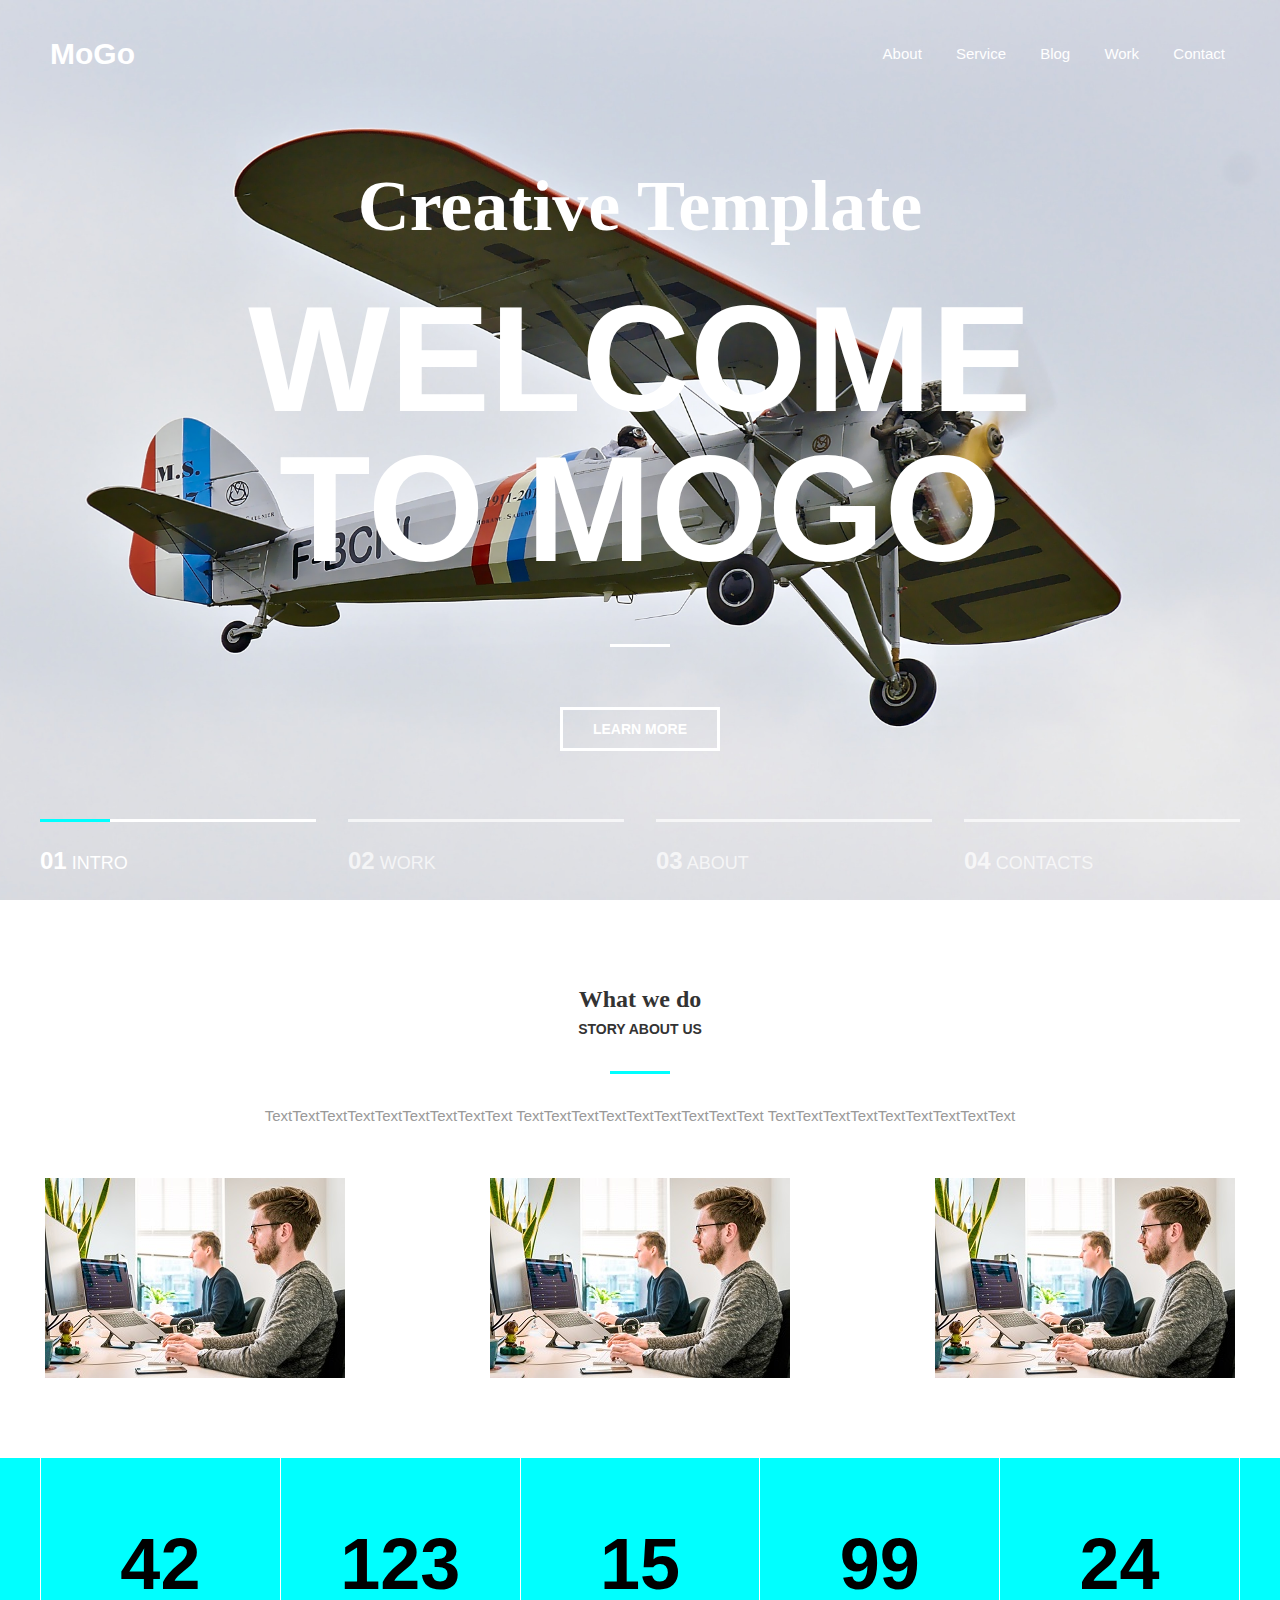
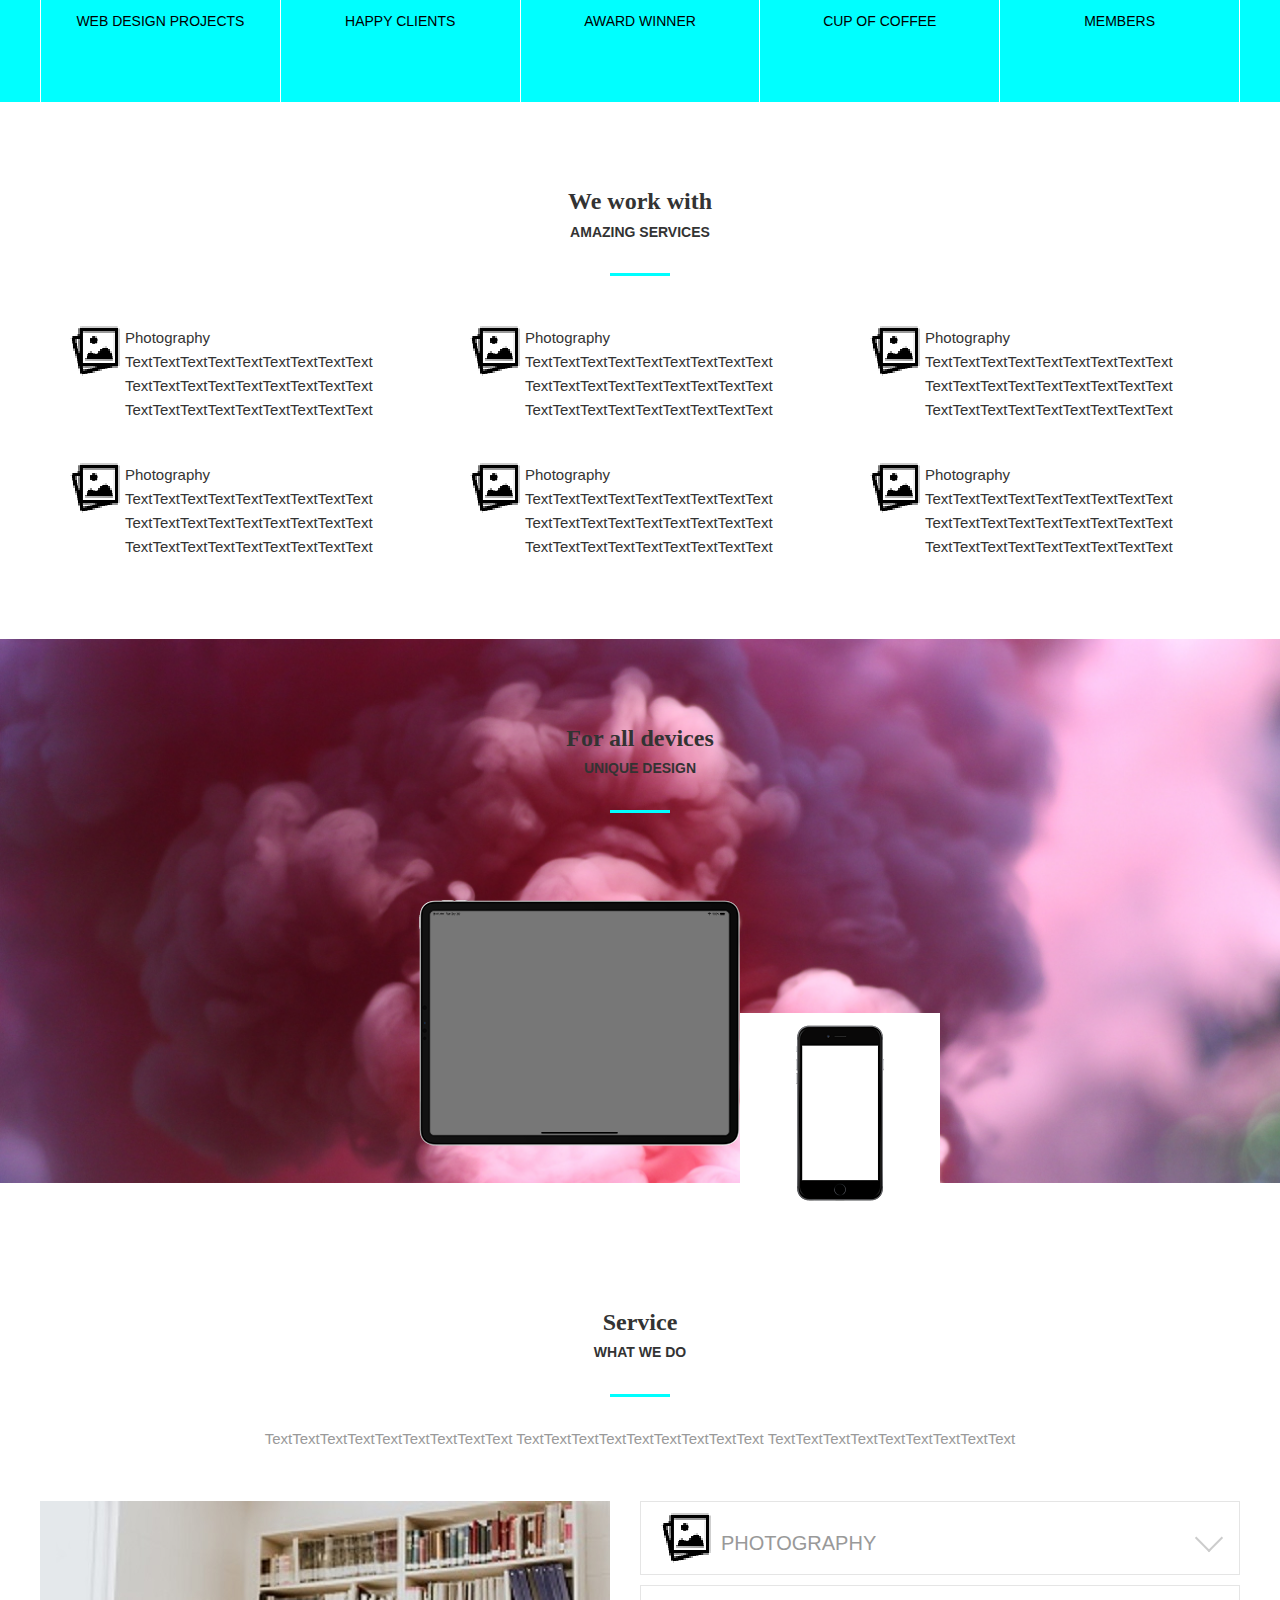
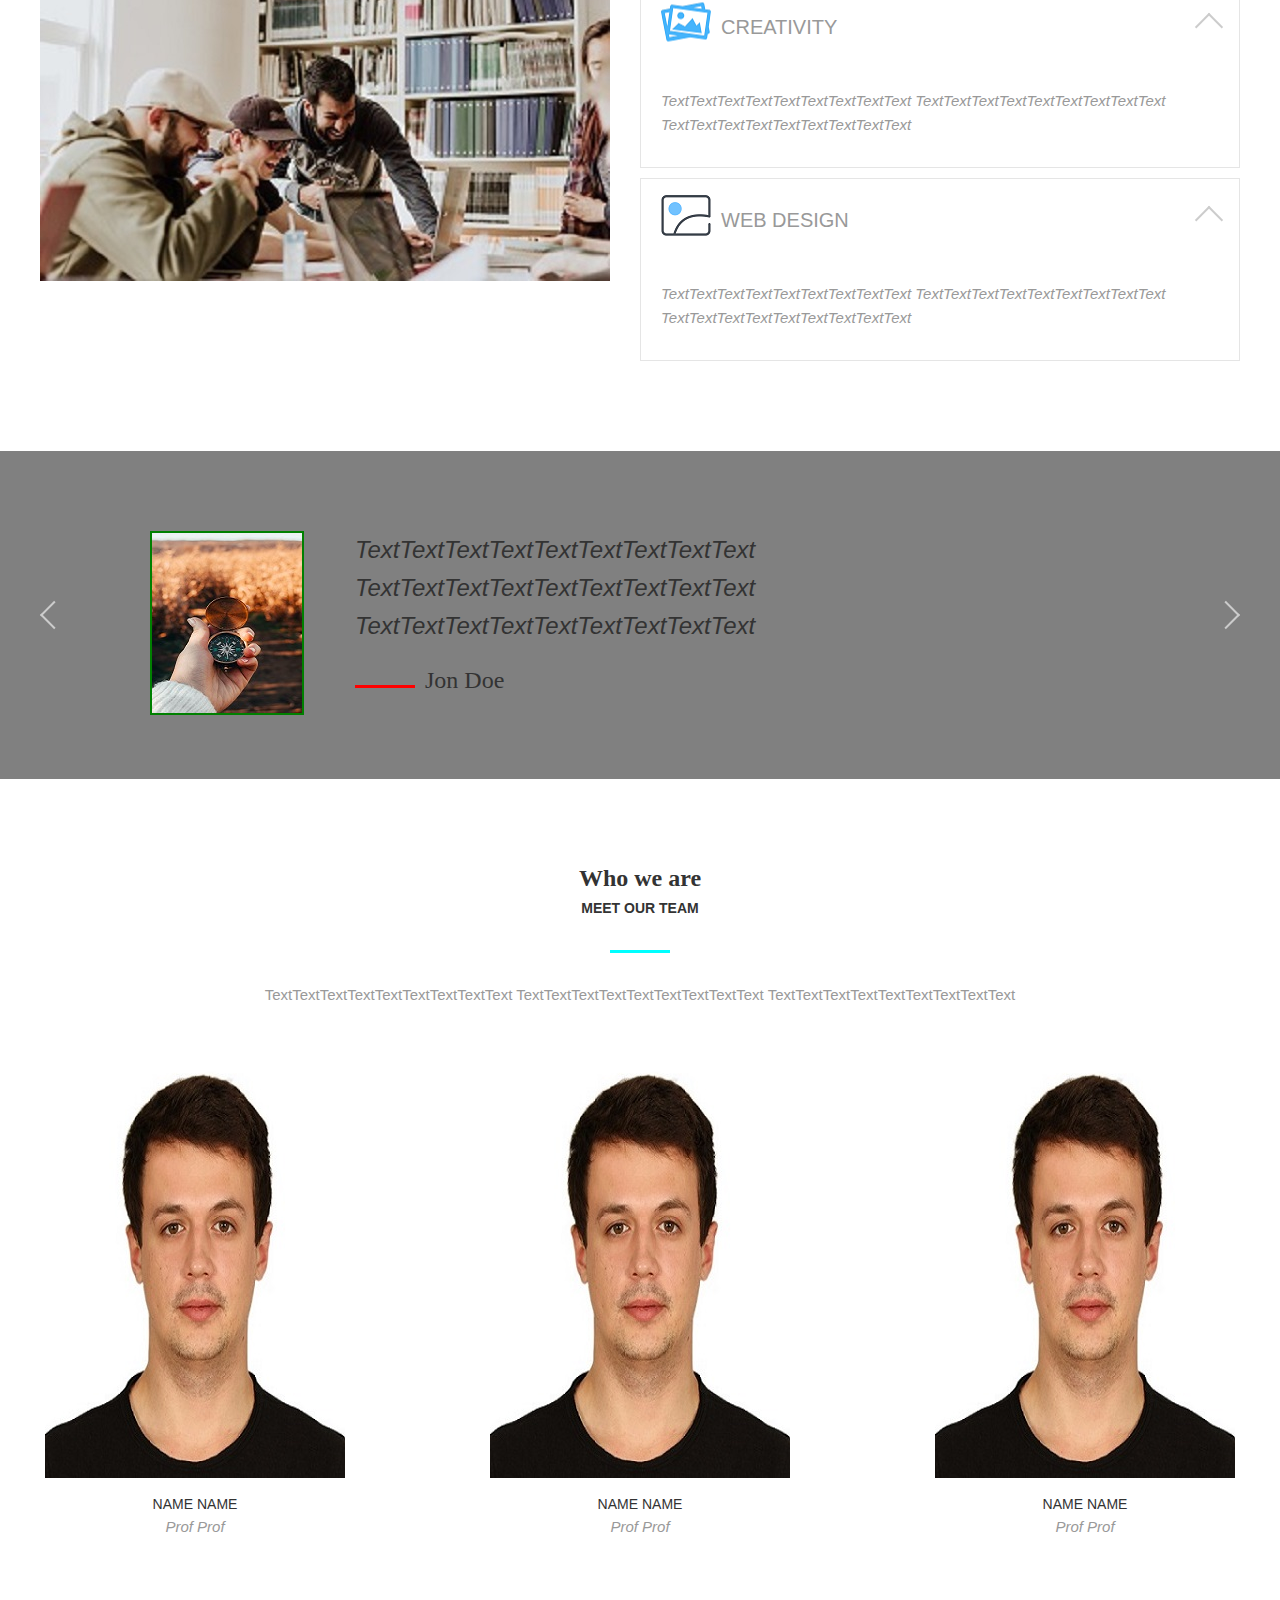
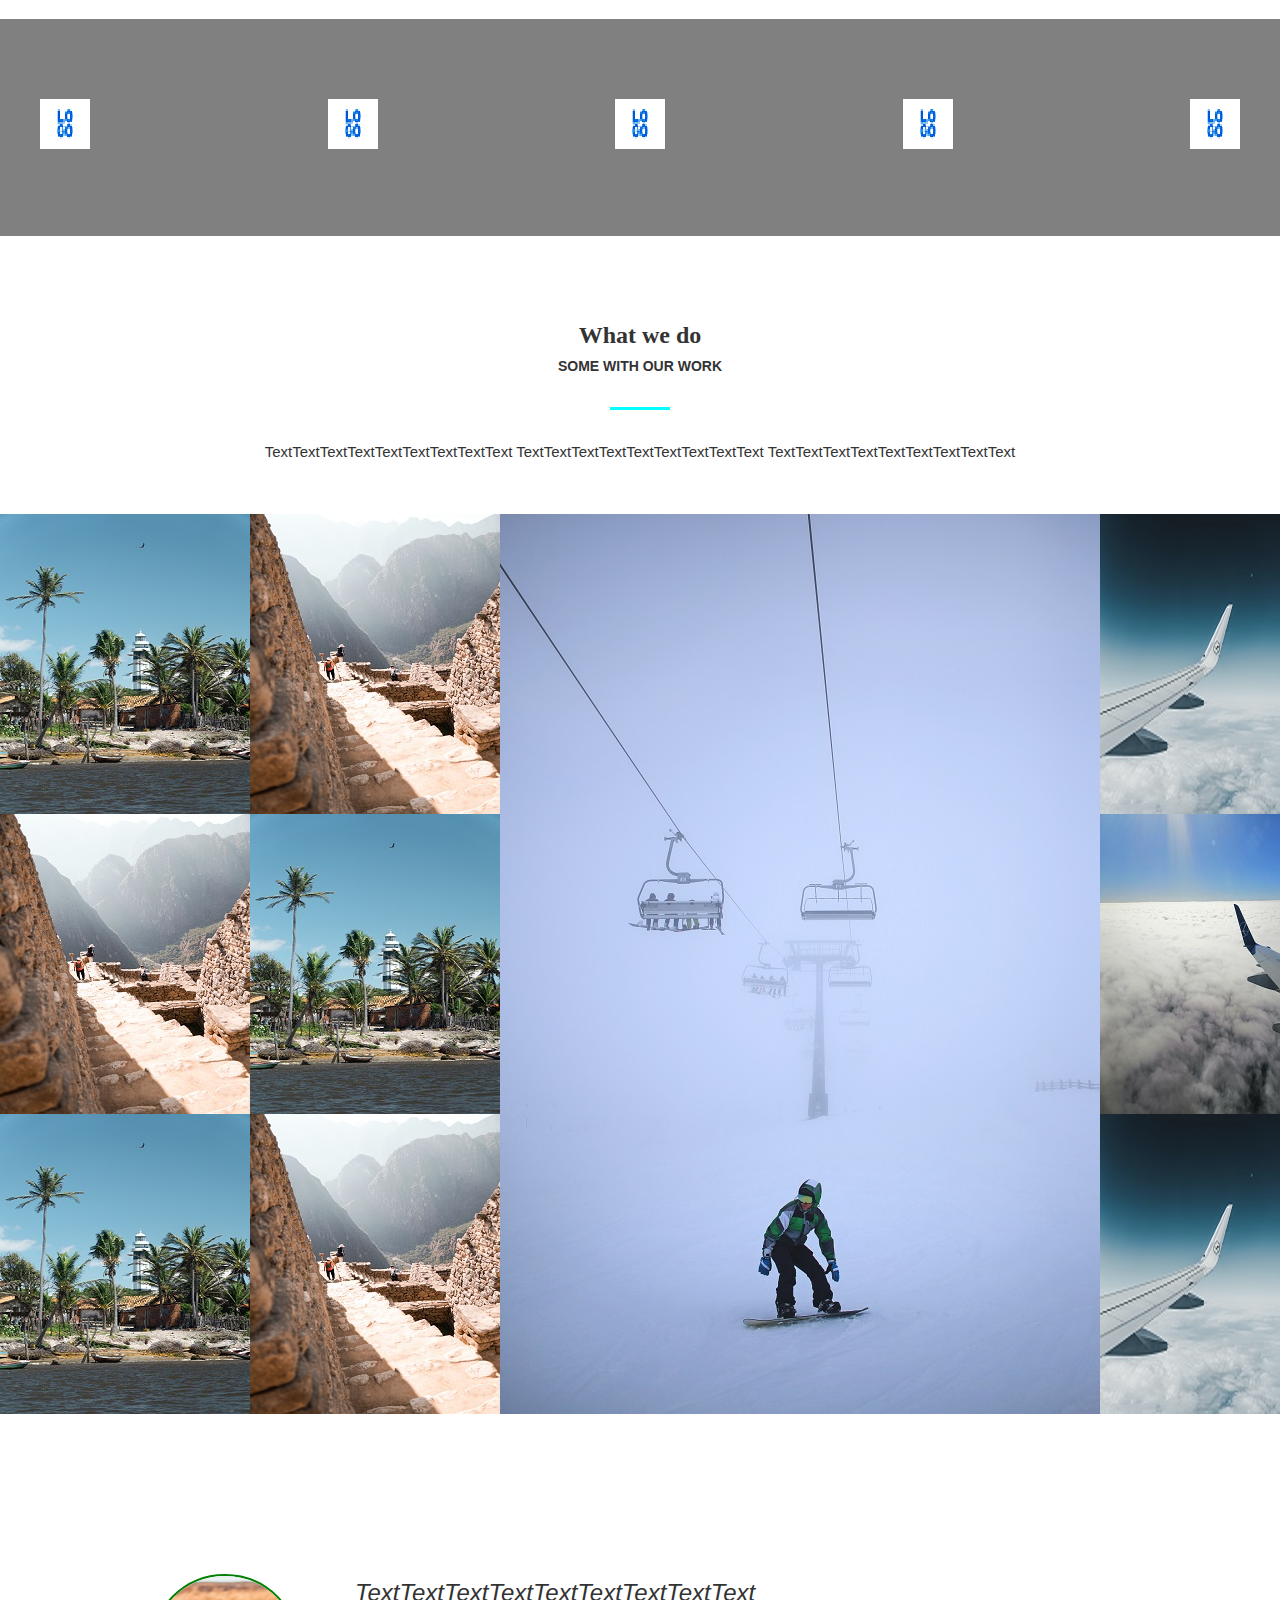
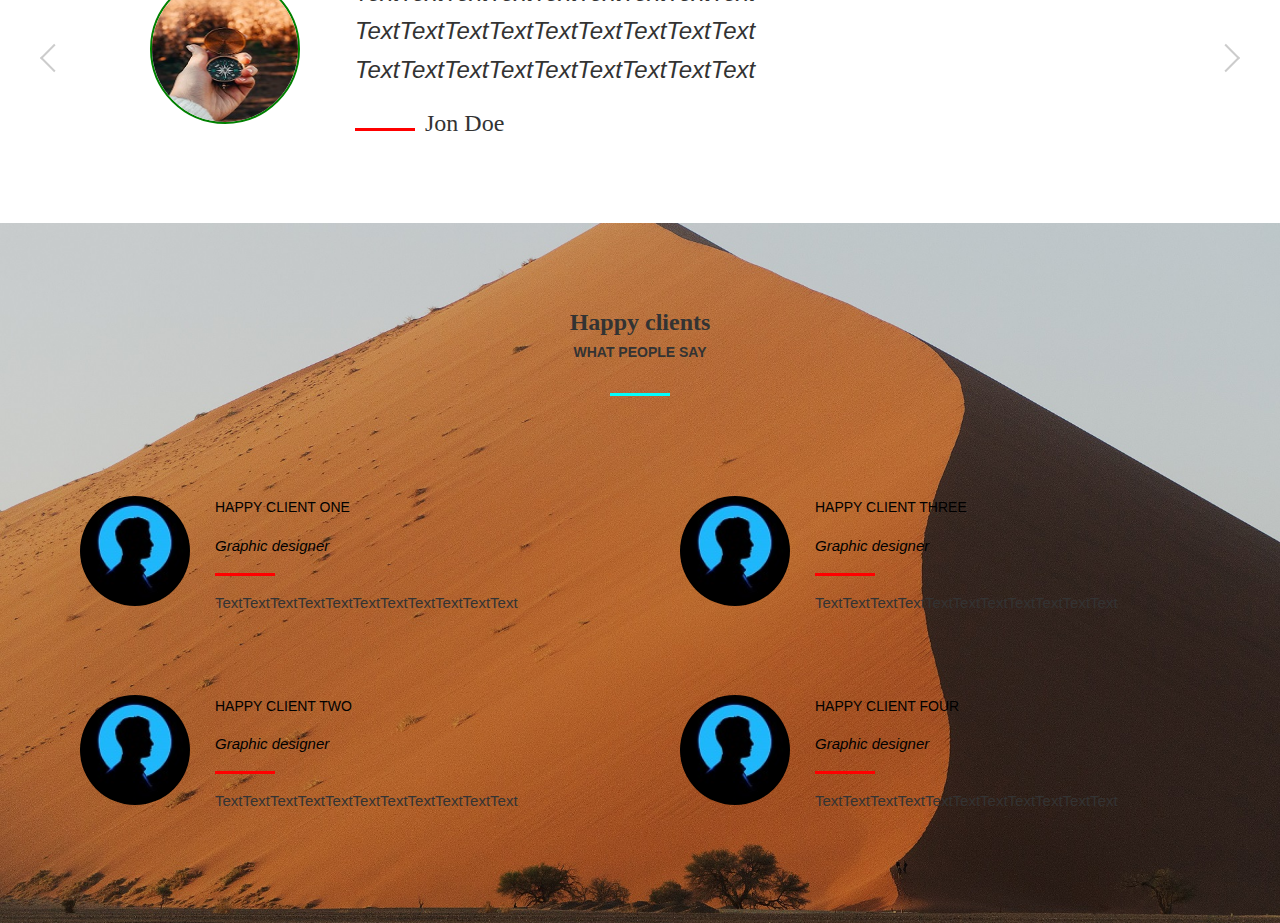
==== MoGo/Index.html @ e1e94a91 "HTML/CSS/JS" ====
<!DOCTYPE html>
<html lang="en">
<head>
    <meta charset="UTF-8">
    <link rel ="stylesheet" href="assets/css/style.css">
    <title>Mogo</title>
</head>
<body>

<header class="header">
    <div class="container">
        <div class="header_inner">
            <div class="header_logo">MoGo</div>
            <nav>
                <a class="nav_link" href="#">About</a>
                <a class="nav_link" href="#">Service</a>
                <a class="nav_link" href="#">Blog</a>
                <a class="nav_link" href="#">Work</a>
                <a class="nav_link" href="#">Contact</a>
            </nav>
        </div>
    </div>

</header>

<div class="intro">
<div class="container">
    <div class="intro_inner">
        <h2 class="intro_suptitle"> Creative Template </h2>
        <h1 class="intro_title"> Welcome to MoGo </h1>
        <a class="btn" href="#"> Learn More </a>
    </div>
</div>

    <div class="slider">
        <div class="container">
            <div class="slider_inner">
        <div class="slider_item active">
            <span class="slider_num"> 01</span>
            Intro
        </div>
        <div class="slider_item">
            <span class="slider_num"> 02</span>
            Work
        </div>
        <div class="slider_item">
            <span class="slider_num"> 03</span>
            About
        </div>
        <div class="slider_item">
            <span class="slider_num"> 04</span>
            Contacts
        </div>
            </div>
        </div>
    </div>
</div>

<section class="section">
    <div class="container">
        <div class="section_header">
            <h3 class="section_suptitle"> What we do</h3>
            <h2 class="section_title">Story about us</h2>
            <div class="section_text">
                <p>
                    TextTextTextTextTextTextTextTextText
                    TextTextTextTextTextTextTextTextText
                    TextTextTextTextTextTextTextTextText
                </p>
            </div>
        </div>

        <div class="about">
            <div class="about_item">
                <div class="about_img">
                    <img src="assets/images/section.jpg" alt="">
                </div>
                <div class="about_text"> super team</div>
            </div>
            <div class="about_item">
                <div class="about_img">
                <img src="assets/images/section.jpg" alt="">
            </div>
                <div class="about_text"> super team</div>
            </div>
            <div class="about_item">
                <div class="about_img">
                    <img src="assets/images/section.jpg" alt="">
                </div>
                <div class="about_text"> super team</div>
            </div>
        </div>

    </div>
</section>

<div class="statistics">
    <div class="container">

    <div class="stat">
        <div class="stat_item">
        <div class="stat_count">42</div>
        <div class="stat_text">Web design projects</div>
        </div>
        <div class="stat_item">
            <div class="stat_count">123</div>
            <div class="stat_text">Happy clients</div>
        </div>
        <div class="stat_item">
            <div class="stat_count">15</div>
            <div class="stat_text">Award winner</div>
        </div>
        <div class="stat_item">
            <div class="stat_count">99</div>
            <div class="stat_text">Cup of coffee</div></div>
        <div class="stat_item">
            <div class="stat_count">24</div>
            <div class="stat_text">Members</div>
        </div>
    </div>
    </div>
</div>

<section class="section">
    <div class="container">

        <div class="section_header">
            <h3 class="section_suptitle"> We work with</h3>
            <h2 class="section_title"> Amazing Services</h2>
            </div>
        <div class="services">
            <div class="services_item">
                <img class="services_icon"
                     src="assets/images/icon.png" alt="">
            <div class="services_title">Photography</div>
            <div class="services_text">TextTextTextTextTextTextTextTextText
                TextTextTextTextTextTextTextTextText
                TextTextTextTextTextTextTextTextText</div>
            </div>
            <div class="services_item">
                <img class="services_icon"
                     src="assets/images/icon.png" alt="">
                <div class="services_title">Photography</div>
                <div class="services_text">TextTextTextTextTextTextTextTextText
                    TextTextTextTextTextTextTextTextText
                    TextTextTextTextTextTextTextTextText</div>
            </div>
            <div class="services_item">
                <img class="services_icon"
                     src="assets/images/icon.png" alt="">
                <div class="services_title">Photography</div>
                <div class="services_text">TextTextTextTextTextTextTextTextText
                    TextTextTextTextTextTextTextTextText
                    TextTextTextTextTextTextTextTextText</div>
            </div>
        </div>
        <hr>
        <div class="services">
            <div class="services_item">
                <img class="services_icon"
                     src="assets/images/icon.png" alt="">
                <div class="services_title">Photography</div>
                <div class="services_text">TextTextTextTextTextTextTextTextText
                    TextTextTextTextTextTextTextTextText
                    TextTextTextTextTextTextTextTextText</div>
            </div>
            <div class="services_item">
                <img class="services_icon"
                     src="assets/images/icon.png" alt="">
                <div class="services_title">Photography</div>
                <div class="services_text">TextTextTextTextTextTextTextTextText
                    TextTextTextTextTextTextTextTextText
                    TextTextTextTextTextTextTextTextText</div>
            </div>
            <div class="services_item">
                <img class="services_icon"
                     src="assets/images/icon.png" alt="">
                <div class="services_title">Photography</div>
                <div class="services_text">TextTextTextTextTextTextTextTextText
                    TextTextTextTextTextTextTextTextText
                    TextTextTextTextTextTextTextTextText</div>
            </div>
        </div>
    </div>
</section>

<section class="section section--devices">
    <div class="container">
        <div class="section_header">
            <h3 class="section_suptitle"> For all devices</h3>
            <h2 class="section_title"> Unique design</h2>
        </div>
        <div class="devices">
        <img class="devices_item" src="assets/images/pad.png" alt="">
            <img class="devices_item devices_item--iphone"
                 src="assets/images/phone.png" alt="">
         </div>
    </div>
</section>

<section class="section">
    <div class="container">

        <div class="section_header">
            <h3 class="section_suptitle"> Service</h3>
            <h2 class="section_title">What we do</h2>
            <div class="section_text">
                <p>
                    TextTextTextTextTextTextTextTextText
                    TextTextTextTextTextTextTextTextText
                    TextTextTextTextTextTextTextTextText</p>
            </div>
        </div>

        <div class="wedo">
            <div class="wedo_item">
            <img src="assets/images/wedo.jpg" alt="">
        </div>
            <div class="wedo_item">
               <div class="accordion">
                <div class="accordion_item">
                <div class="accordion_header">
                    <img class="accordion_icon"
                         src="assets/images/icon.png" alt="">
                <div class="accordion_title">Photography</div>
                </div>
                <div class="accordion_content"><p>
                    TextTextTextTextTextTextTextTextText
                    TextTextTextTextTextTextTextTextText
                    TextTextTextTextTextTextTextTextText</p>
                </div>
                </div>
                   <div class="accordion_item active">
                       <div class="accordion_header">
                           <img class="accordion_icon"
                                src="assets/images/icon1.png" alt="">
                           <div class="accordion_title">Creativity</div>
                       </div>
                       <div class="accordion_content"><p>
                           TextTextTextTextTextTextTextTextText
                           TextTextTextTextTextTextTextTextText
                           TextTextTextTextTextTextTextTextText</p>
                       </div>
                   </div>

                   <div class="accordion_item active">
                       <div class="accordion_header">
                           <img class="accordion_icon"
                                src="assets/images/icon2.png" alt="">
                           <div class="accordion_title">Web Design</div>
                       </div>
                       <div class="accordion_content"><p>
                           TextTextTextTextTextTextTextTextText
                           TextTextTextTextTextTextTextTextText
                           TextTextTextTextTextTextTextTextText</p>
                       </div>
                   </div>

            </div>
        </div>
            </div>
    </div>
    </section>

<div class="section section--gray">
    <div class="container">

    <div class="reviews">
        <a class="reviews_btn reviews_btn--prev" href="#">Prev</a>
        <a class="reviews_btn reviews_btn--next" href="#">Next</a>

        <div class="reviews_item">
            <img class="reviews_photo" src="assets/images/photo.jpg" alt="">
            <div class="reviews_text">
                TextTextTextTextTextTextTextTextText
                TextTextTextTextTextTextTextTextText
                TextTextTextTextTextTextTextTextText
            </div>
            <div class="reviews_author">Jon Doe</div>
        </div>
    </div>
    </div>
</div>

<section class="section">
    <div class="container">
        <div class="section_header">
            <h3 class="section_suptitle"> Who we are</h3>
            <h2 class="section_title">Meet our team</h2>
            <div class="section_text">
                <p>
                    TextTextTextTextTextTextTextTextText
                    TextTextTextTextTextTextTextTextText
                    TextTextTextTextTextTextTextTextText
                </p>
            </div>
        </div>

        <div class="card">
            <div class="card_item">
                <div class="card_inner">
                <div class="card_img">
                    <img src="assets/images/team.jpg" alt="">
                </div>
                <div class="card_text">
                    <div class="social">
                    <a class="social_item" href="#" target="_blank">
                    <img src="assets/images/logo.png" alt="">
                    </a>
                        <a class="social_item" href="#" target="_blank">
                    <img src="assets/images/logo.png" alt="">
                        </a>
                            <a class="social_item" href="#" target="_blank">
                    <img src="assets/images/logo.png" alt="">
                            </a>
                                <a class="social_item" href="#" target="_blank">
                    <img src="assets/images/logo.png" alt="">
                    </a>
                </div>
                </div>
                </div>
                <div class="name_team">
                    <div class="name">Name Name</div>
                    <div class="prof">Prof Prof</div>
                </div>
            </div>
            <div class="card_item">
                <div class="card_inner">
                <div class="card_img">
                    <img src="assets/images/team.jpg" alt="">
                </div>
                <div class="card_text">
                    <div class="social">
                        <a class="social_item" href="#" target="_blank">
                            <img src="assets/images/logo.png" alt="">
                        </a>
                        <a class="social_item" href="#" target="_blank">
                            <img src="assets/images/logo.png" alt="">
                        </a>
                        <a class="social_item" href="#" target="_blank">
                            <img src="assets/images/logo.png" alt="">
                        </a>
                        <a class="social_item" href="#" target="_blank">
                            <img src="assets/images/logo.png" alt="">
                        </a>
                    </div>
                </div>
            </div>
                <div class="name_team">
                    <div class="name">Name Name</div>
                    <div class="prof">Prof Prof</div>
                </div>
            </div>
            <div class="card_item">
                <div class="card_inner">
                <div class="card_img">
                    <img src="assets/images/team.jpg" alt="">
                </div>
                <div class="card_text">
                    <div class="social">
                        <a class="social_item" href="#" target="_blank">
                            <img src="assets/images/logo.png" alt="">
                        </a>
                        <a class="social_item" href="#" target="_blank">
                            <img src="assets/images/logo.png" alt="">
                        </a>
                        <a class="social_item" href="#" target="_blank">
                            <img src="assets/images/logo.png" alt="">
                        </a>
                        <a class="social_item" href="#" target="_blank">
                            <img src="assets/images/logo.png" alt="">
                        </a>
                    </div>
                </div>
                </div>
                <div class="name_team">
                    <div class="name">Name Name</div>
                    <div class="prof">Prof Prof</div>
                </div>
            </div>
        </div>
    </div>
</section>

<div class="section section--gray">
    <div class="container">
        <div class="logos">
            <div class="logos_item">
            <img src="assets/images/logotype.png" alt="">
        </div>
            <div class="logos_item">
                <img src="assets/images/logotype.png" alt="">
            </div>
            <div class="logos_item">
                <img src="assets/images/logotype.png" alt="">
            </div>
            <div class="logos_item">
                <img src="assets/images/logotype.png" alt="">
            </div>
            <div class="logos_item">
                <img src="assets/images/logotype.png" alt="">
            </div>

        </div>
    </div>
</div>

<section class="section">
    <div class="container">

<div class="section_header">
    <h3 class="section_suptitle"> What we do</h3>
    <h2 class="section_title"> Some with our work</h2>

        <div class="services_text">
            <p>TextTextTextTextTextTextTextTextText
            TextTextTextTextTextTextTextTextText
                TextTextTextTextTextTextTextTextText</p>
        </div>
</div>
    </div>

    <div class="works">
        <div class="works_col">
        <div class="works_item">
            <img class="works_image" src="assets/images/works/1.jpg" alt="">
            <div class="works_info">
                <div class="works_title">Creatively design</div>
                <div class="works_text">TextTextText</div>
            </div>
        </div>
            <div class="works_item">
                <img class="works_image" src="assets/images/works/2.jpg" alt="">
                <div class="works_info">
                    <div class="works_title">Creatively design</div>
                    <div class="works_text">TextTextText</div>
                </div>
            </div>
            <div class="works_item">
                <img class="works_image" src="assets/images/works/1.jpg" alt="">
                <div class="works_info">
                    <div class="works_title">Creatively design</div>
                    <div class="works_text">TextTextText</div>
                </div>
            </div>
        </div>
        <div class="works_col">
            <div class="works_item">
                <img class="works_image" src="assets/images/works/2.jpg" alt="">
                <div class="works_info">
                    <div class="works_title">Creatively design</div>
                    <div class="works_text">TextTextText</div>
                </div>
            </div>
            <div class="works_item">
                <img class="works_image" src="assets/images/works/1.jpg" alt="">
                <div class="works_info">
                    <div class="works_title">Creatively design</div>
                    <div class="works_text">TextTextText</div>
                </div>
            </div>
            <div class="works_item">
                <img class="works_image" src="assets/images/works/2.jpg" alt="">
                <div class="works_info">
                    <div class="works_title">Creatively design</div>
                    <div class="works_text">TextTextText</div>
                </div>
            </div>
        </div>
        <div class="works_col">
            <div class="works_item">
                <img class="works_image" src="assets/images/works/m.jpg" alt="">
                <div class="works_info">
                    <div class="works_title">Creatively design</div>
                    <div class="works_text">TextTextText</div>
                </div>
            </div>
        </div>
        <div class="works_col">
            <div class="works_item">
                <img class="works_image" src="assets/images/works/3.jpg" alt="">
                <div class="works_info">
                    <div class="works_title">Creatively design</div>
                    <div class="works_text">TextTextText</div>
                </div>
            </div>
            <div class="works_item">
                <img class="works_image" src="assets/images/works/4.jpg" alt="">
                <div class="works_info">
                    <div class="works_title">Creatively design</div>
                    <div class="works_text">TextTextText</div>
                </div>
            </div>
            <div class="works_item">
                <img class="works_image" src="assets/images/works/3.jpg" alt="">
                <div class="works_info">
                    <div class="works_title">Creatively design</div>
                    <div class="works_text">TextTextText</div>
                </div>
            </div>
        </div>
        <div class="works_col">
            <div class="works_item">
                <img class="works_image" src="assets/images/works/4.jpg" alt="">
                <div class="works_info">
                    <div class="works_title">Creatively design</div>
                    <div class="works_text">TextTextText</div>
                </div>
            </div>
            <div class="works_item">
                <img class="works_image" src="assets/images/works/3.jpg" alt="">
                <div class="works_info">
                    <div class="works_title">Creatively design</div>
                    <div class="works_text">TextTextText</div>
                </div>
            </div>
            <div class="works_item">
                <img class="works_image" src="assets/images/works/4.jpg" alt="">
                <div class="works_info">
                    <div class="works_title">Creatively design</div>
                    <div class="works_text">TextTextText</div>
                </div>
            </div>
        </div>
    </div>
</section>

<div class="section">
    <div class="container">

        <div class="reviews1">
            <a class="reviews_btn reviews_btn--prev" href="#">Prev</a>
            <a class="reviews_btn reviews_btn--next" href="#">Next</a>

            <div class="reviews1_item">
                <img class="reviews1_photo" src="assets/images/photo1.jpg" alt="">
                <div class="reviews1_text">
                    TextTextTextTextTextTextTextTextText
                    TextTextTextTextTextTextTextTextText
                    TextTextTextTextTextTextTextTextText
                </div>
                <div class="reviews1_author">Jon Doe</div>
            </div>
        </div>
    </div>
</div>

<section class="section section--clients">
    <div class="container">

        <div class="section_header">
            <h3 class="section_suptitle"> Happy clients </h3>
            <h2 class="section_title"> What people say </h2>
        </div>

        <div class="clients">
            <div class="clients_item">
            <img class="clients_photo" src="assets/images/pf.jpg" alt="">
            <div class="clients_content">
            <div class="clients_name"> Happy client one</div>
            <div class="clients_prof"> Graphic designer</div>
            <div class="clients_text"> TextTextTextTextTextTextTextTextTextTextText</div>
            </div>
            </div>
            <div class="clients_item">
                <img class="clients_photo" src="assets/images/pf.jpg" alt="">
                <div class="clients_content">
                    <div class="clients_name"> Happy client three</div>
                    <div class="clients_prof"> Graphic designer</div>
                    <div class="clients_text"> TextTextTextTextTextTextTextTextTextTextText</div>
                </div>
            </div>
            <div class="clients_item">
                <img class="clients_photo" src="assets/images/pf.jpg" alt="">
                <div class="clients_content">
                    <div class="clients_name"> Happy client two</div>
                    <div class="clients_prof"> Graphic designer</div>
                    <div class="clients_text"> TextTextTextTextTextTextTextTextTextTextText</div>
                </div>
            </div>
            <div class="clients_item">
                <img class="clients_photo" src="assets/images/pf.jpg" alt="">
                <div class="clients_content">
                    <div class="clients_name"> Happy client four</div>
                    <div class="clients_prof"> Graphic designer</div>
                    <div class="clients_text"> TextTextTextTextTextTextTextTextTextTextText</div>
                </div>
            </div>
        </div>
    </div>
</section>
</body>
</html>
---- MoGo/assets/css/style.css ----
body {
    margin: 0;
    font-family: 'Montserrat', sans-serif;

    font-size: 15px;
    line-height:1.6;
    color: #333;
}

*,
*:before,
*:after{
    -webkit-box-sizing: border-box;
}

h1,h2,h3,h4,h5,h6{
    margin: 0;
}

hr{
    display: block;
    width: 100%;
    height: 1px;
    border: 0;
    background-color: #ffffff;
    margin: 20px 0;
}

.intro{
    display: flex;
    flex-direction: column;
    justify-content: center;
    width: 100%;
    height: 100vh;
    background: url("../images/intro.jpg") center no-repeat;
    -webkit-background-size: cover;
    background-size: cover;
}

.intro_inner{
    width: 100%;
    max-width: 880px;
    margin: 0 auto;
    color: white;
    text-align: center;
}

.intro_suptitle{

    margin-bottom: 20px;
    font-size: 72px;
    color: #fff;
    font-family: 'Kaushan';

}

.intro_title{
    font-size: 150px;
    font-weight: 700;
    text-transform: uppercase;
    line-height: 1;
}

.intro_title:after{

    content: "";
    display: block;
    width: 60px;
    height: 3px;
    background-color: #fff;
    margin: 60px auto;
}

.header_inner{
    display: flex;
    justify-content: space-between;
    align-items: center;
}

.header_logo{
    padding-left: 10px;
    font-size: 30px;
    font-weight: 700;
    color: #fff;

}

.header {
    padding-top: 30px;
    width: 100%;
    position: absolute;
    top: 0;
    left: 0;
    right: 0;
    z-index: 1000;
}

.container{
    width: 100%;
    max-width: 1200px;
    margin: 0 auto;
}

.nav{

    font-size: 14px;
    text-transform: uppercase;
}

.nav_link{
    display: inline-block;
    vertical-align: top;
    margin: 0 15px;
    position: relative;
    color: #fff;
    text-decoration: none;

    transition: color .2s linear;
}

.nav_link:after{

    content: "";
    display: block;
    width: 100%;
    height: 3px;

    background-color: aqua;
    opacity: 0;

    position: absolute;
    top: 100%;
    left: 0;
    z-index: 1;

    transition: opacity .1s linear;
}

.nav_link:hover{
    color: aqua;
}

.nav_link:hover:after,
.nav_link.active:after{
   opacity: 1;
}

.nav_link.active{

    color: aqua;

}

.btn{

    display: inline-block;
    vertical-align: top;
    padding: 8px 30px;

    border: 3px solid #fff;

    font-size: 14px;
    font-weight: 700;

    color: white;
    text-transform: uppercase;
    text-decoration: none;

    transition: background .1s
    linear, color .1s linear;
}

.btn:hover{

    background-color: aqua;
    color: #333;

}

.slider{
    width: 100%;
    position: absolute;
    bottom: 0;
    left: 0;
    z-index: 1;
}

.slider_inner{

    display: flex;
    justify-content: space-between;

}

.slider_item{
    width: 23%;
    padding: 20px 0;
    position: relative;
    border-top: 3px solid #fff;
    opacity: .7;
    font-size: 18px;
    color: white;
    text-transform: uppercase;
}

.slider_item.active{
    opacity: 1;
}

.slider_item.active:before{
    content: "";
    display: block;
    width: 70px;
    height: 3px;
    background-color: aqua;
    position: absolute;
    top: -3px;
    left: 0;
    z-index: 1;

}

.slider_num{
    font-size: 24px;
    font-weight: 700;
}

.section{
    padding: 80px 0;
}

.section--devices{
    margin-bottom: 40px;
    padding-bottom: 0;

    background: url("../images/devices.jpg") center no-repeat;
    -webkit-background-size: cover;
    background-size: cover;
}

.section--clients{
    background: #f5f5f5 url("../images/clients-bg.jpg") center no-repeat;
    -webkit-background-size: cover;
    background-size: cover;
}

.section_header{
    width: 100%;
    max-width: 950px;
    margin:0 auto 50px;
    text-align: center;
}

.section_suptitle{
    font-family: 'Kaushan';
    font-size: 24px;
    color: #333333;
}

.section_title{
    font-size: 30px;
    font-weight: 700;
    color: #333333;
text-transform: uppercase;
}

.section_title:after{
    content: "";
    display: block;
    width: 60px;
    height: 3px;
    background-color: aqua;
    margin: 30px auto;
}

.section_text{
    font-size: 15px;
    color: #999999;
}

.about{
    margin-top: 40px;
    display: flex;
    justify-content: space-between;

}

.about_item{
    width: 300px;
    margin: 0 5px;
    background-color: aqua;
    position: relative;
}

.about_item:hover .about_img{

    transform: translate3d(-10px, -10px, 0);
}

.about_item:hover .about_img img{
opacity: .1;
}

.about_item:hover .about_text{

    opacity: 1;

}

.about_img{

    background: linear-gradient(to bottom, #f38181, #fce38a);
    transition: transform .2s linear;
}

.about_img img{
    display: block;
    transition: opacity .2s linear;
}

.about_text{
    width: 100%;
    font-size: 18px;
    color: white;
    text-transform: uppercase;
    font-weight: 700;
    text-align: center;
    opacity: 0;
    position: absolute;
    top: 50%;
    left: 0;
    z-index: 2;
    transform: translate3d(0, -50%, 0);
    transition: opacity .2s linear;
}

.statistics{

    background-color: aqua;
}

.stat {
    display: flex;
}

.stat_item{
    flex: 1 1 0;
    padding: 70px 25px;
    border-left: 1px solid white;
    text-align: center;
    color: black;
}

.stat_item:last-child{
    border-right: 1px solid white;
}

.stat_count{
    margin-bottom: 10px;
    line-height: 1;
    font-size: 72px;
    font-weight: 700;
}

.stat_text{
    font-size: 14px;
    text-transform: uppercase;
}

.services{
    display: flex;
}

.services_item{
    flex: 1 1 0;
    padding-left: 85px;
    padding-right: 35px;
    position: relative;
}

.services_icon{
    position: absolute;
    top: 0;
    left: 30px;
    z-index: 1;
}

.section_title{
    margin-bottom: 10px;
    font-size: 14px;
    color: #333333;
    text-transform: uppercase;
}

.section_text{
    font-size: 15px;
    color: #999999;
}

.devices{
    width: 100%;
    max-width: 600px;
    margin: 0 auto;
    position: relative;
}

.devices_item{
    display: block;
}

.devices_item--iphone{
    position: absolute;
    bottom: -30px;
    right: 0;
    z-index: 1;
}

.wedo{
    display: flex;
}

.wedo_item{
    width: 50%;
}

.accordion_item{
    margin-bottom: 10px;
    border: 1px solid #e5e5e5;
}

.section--gray{
    background-color: gray;
}

.accordion_header{
    padding: 25px 20px 15px 80px;
    position: relative;
    border-bottom-color: #e5e5e5;

    cursor: pointer;
}

.accordion_item.active
.accordion_content {
display: block;
}

.accordion_item.active
.accordion_header {
    border-bottom: 1px solid transparent;
}

.accordion_item.active
.accordion_header:after {
    transform: translateY(-50%) rotate(-45deg);
    margin-top: 5px;
}

.accordion_header:after{
    content: "";
    display: block;
    width: 20px;
    height: 20px;

    border-top: 2px solid #ccc;
    border-right: 2px solid #ccc;

    position: absolute;

    top:50%;
    right: 20px;
    z-index: 1;

    transform: translateY(-50%) rotate(135deg);

}

.accordion_icon{
    position: absolute;
    left: 20px;
    top: 50%;
    z-index: 1;
    transform: translateY(-50%);
}

.accordion_content{
    padding: 15px 20px;
    display: none;
    font-size: 15px;
    color: #999999;
    font-style: italic;
    font-weight: 300;
}

.accordion_title{
    font-size: 20px;
    color: #999999;
    text-transform: uppercase;
}

.reviews{
    padding: 0 110px;
    position: relative;
}

.reviews_item{
    padding-left: 205px;
    position: relative;
}

.reviews_photo{
    border: 2px solid green;
    position: absolute;
    top: 0;
    left: 0;
    z-index: 1;
}

.reviews_text{
    margin-bottom: 15px;
    font-size: 24px;
    font-style: italic;
    font-weight: 300;
    color: #333333;
}

.reviews_author{
    font-size: 24px;
    color: #333333;
    font-family: 'Kaushan', cursive;
}

.reviews_author:before{
    content: "";
    display: inline-block;
    vert-align: middle;
    width: 60px;
    height: 3px;
    margin-right: 10px;
    background-color: red;
}

.reviews_btn{
    position: absolute;
    top: 50%;
    z-index: 1;
    transform: translateY(-50%);
    font-size: 0;
    color: transparent;
}

.reviews_btn:after{
    content: "";
    display: block;
    width: 20px;
    height: 20px;

    border-top: 2px solid #ccc;
    border-left: 2px solid #ccc;

    position: absolute;


}

.reviews_btn--prev{
    left: 0;
    transform: rotate(-45deg);
}

.reviews_btn--next{
    right: 0;
    transform: rotate(135deg);
}

.card{
    margin-top: 40px;
    display: flex;
    justify-content: space-between;
}

.card_item{
    width: 300px;
    margin: 0 5px;

}

.card_inner{
    background-color: aqua;
    position: relative;
}

.card_item:hover .card_img{

    transform: translate3d(-10px, -10px, 0);
}

.card_item:hover .card_img img{
    opacity: .1;
}

.card_item:hover .card_text{

    opacity: 1;

}

.card_img{

    background: linear-gradient(to bottom, #f38181, #fce38a);
    transition: transform .2s linear;
}

.card_img img{
    display: block;
    transition: opacity .2s linear;
}

.card_text{
    width: 100%;
    font-size: 18px;
    color: white;
    text-transform: uppercase;
    font-weight: 700;
    text-align: center;
    opacity: 0;
    position: absolute;
    top: 50%;
    left: 0;
    z-index: 2;
    transform: translate3d(0, -50%, 0);
    transition: opacity .2s linear;
}

.social{
    display: flex;
    justify-content: center;
}

.social_item{
    padding: 10px;
    background-color: yellow;
    font-size: 20px;
    text-decoration: none;
    color: blueviolet;
    line-height: 1;

    transition: background .1s linear, color .1s linear;
}

.social_item:last-child{
    border-right: 0;
}

.social_item:hover{
    background-color: red;
    color: white;
}

.name_team{
    margin-top: 15px;
    text-align: center;
}

.name{

    font-size: 14px;
    text-transform: uppercase;
    color: #333333;
}

.prof{
    color: #999999;
    font-size: 15px;
    font-style: italic;
    font-weight: 300;
}

.logos{
    display: flex;
    justify-content: space-between;
    align-items: center;
}

.works{
    display: flex;
}

.works_col{
    flex: 1 1 0;
}

.works_item{
    position: relative;
    background: linear-gradient(to bottom, #f38181, #fce38a);
}

.works_item:hover .works_image{
    opacity: .1;
}

.works_item:hover .works_info{
    opacity: 1;
}

.works_image{
    transition: opacity .2s linear;
    display: block;
}

.works_info{
    width: 100%;
    padding: 0 15px;
    text-align: center;
    color: white;
    opacity: 0;
    position: absolute;
    top: 50%;
    left: 0;
    transform: translate3d(0, -50, 0);
    transition: opacity .2s linear;
}

.works_title{
    margin-bottom: 5px;
    font-size: 14px;
    text-transform: uppercase;
}

.work_text{
    font-size: 15px;
    font-weight: 300;
    font-style: italic;
}

.reviews1{
    padding: 0 110px;
    position: relative;
}

.reviews1_item{
    padding-left: 205px;
    position: relative;
}

.reviews1_photo{
    height: 150px;
    width: 150px;
    border: 2px solid green;
    border-radius: 50%;
    position: absolute;
    top: 0;
    left: 0;
    z-index: 1;

}

.reviews1_text{
    margin-bottom: 15px;
    font-size: 24px;
    font-style: italic;
    font-weight: 300;
    color: #333333;
}

.reviews1_author{
    font-size: 24px;
    color: #333333;
    font-family: 'Kaushan', cursive;
}

.reviews1_author:before{
    content: "";
    display: inline-block;
    vert-align: middle;
    width: 60px;
    height: 3px;
    margin-right: 10px;
    background-color: red;
}

.clients{
    display: flex;
    flex-wrap: wrap;
}

.clients_item{
    width: 50%;
    padding: 0 45px 0 175px;
    position: relative;
    margin-bottom: 30px;
    margin-top: 50px;
}

.clients_photo{
    width: 110px;
    height: 110px;

    border-radius: 50%;

    position: absolute;
    top: 0;
    left: 40px;
    z-index: 1;
}

.clients_name{
    margin-bottom: 15px;
    font-size: 14px;
    color: black;
    text-transform: uppercase;
}

.clients_prof{
    font-size: 15px;
    color: black;
    font-style: italic;
    font-weight: 300;
}

.client_text{
    font-size: 15px;
    color: black;
}

.clients_text:before{
    content: "";
    display: block;
    background-color: red;
    width: 60px;
    height: 3px;
    margin: 15px 0;
}
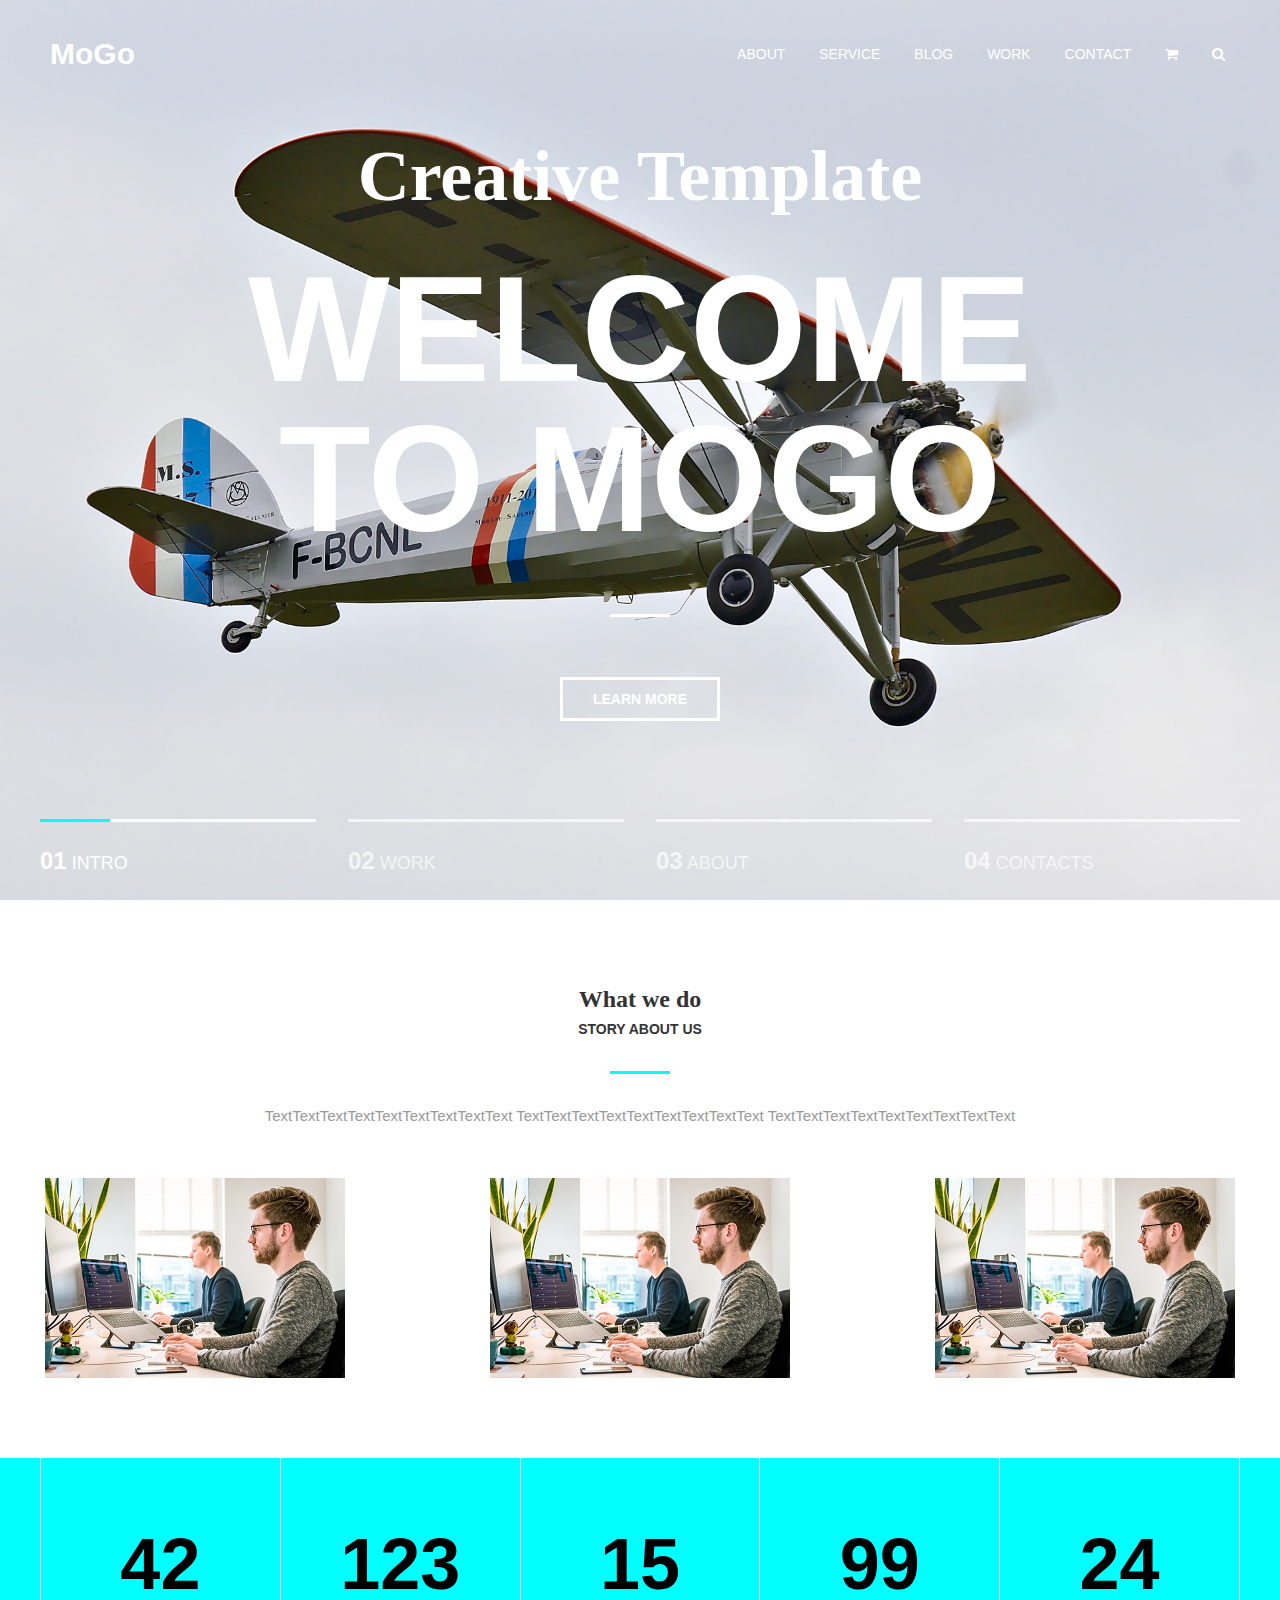
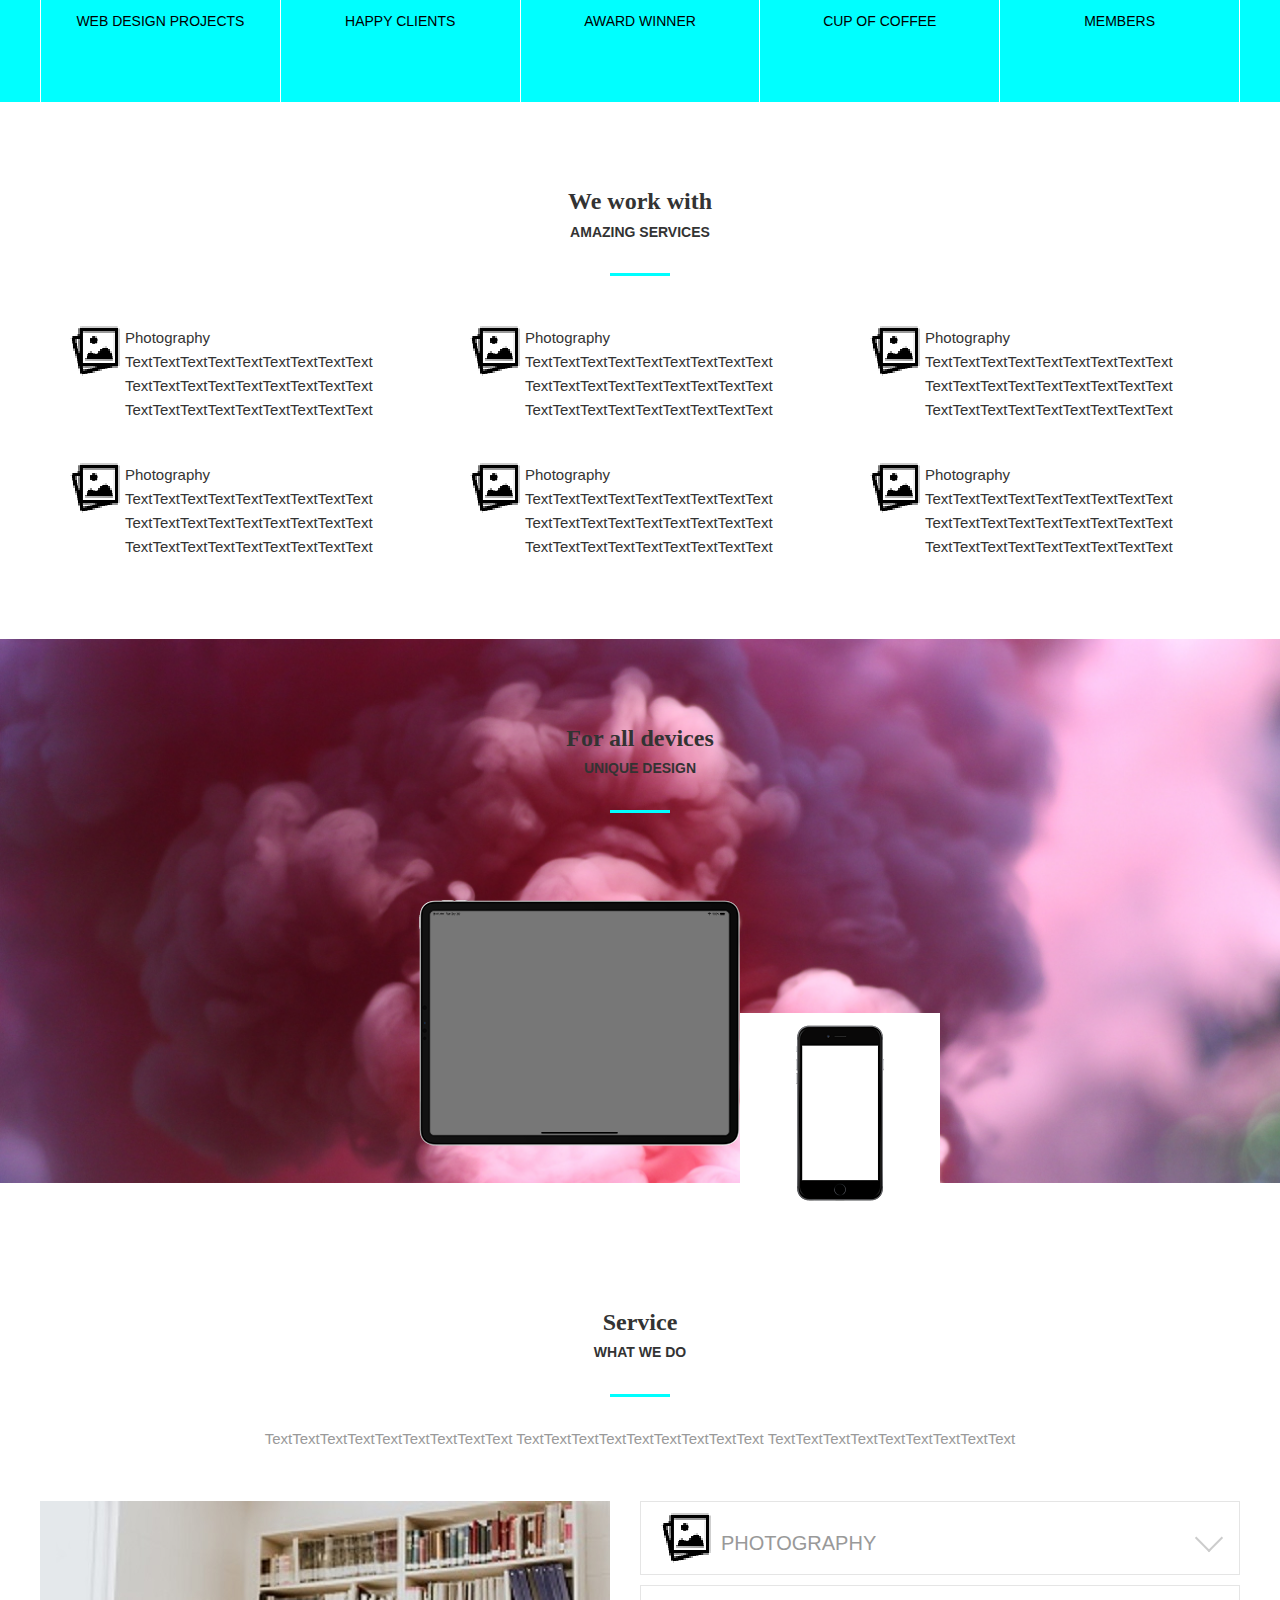
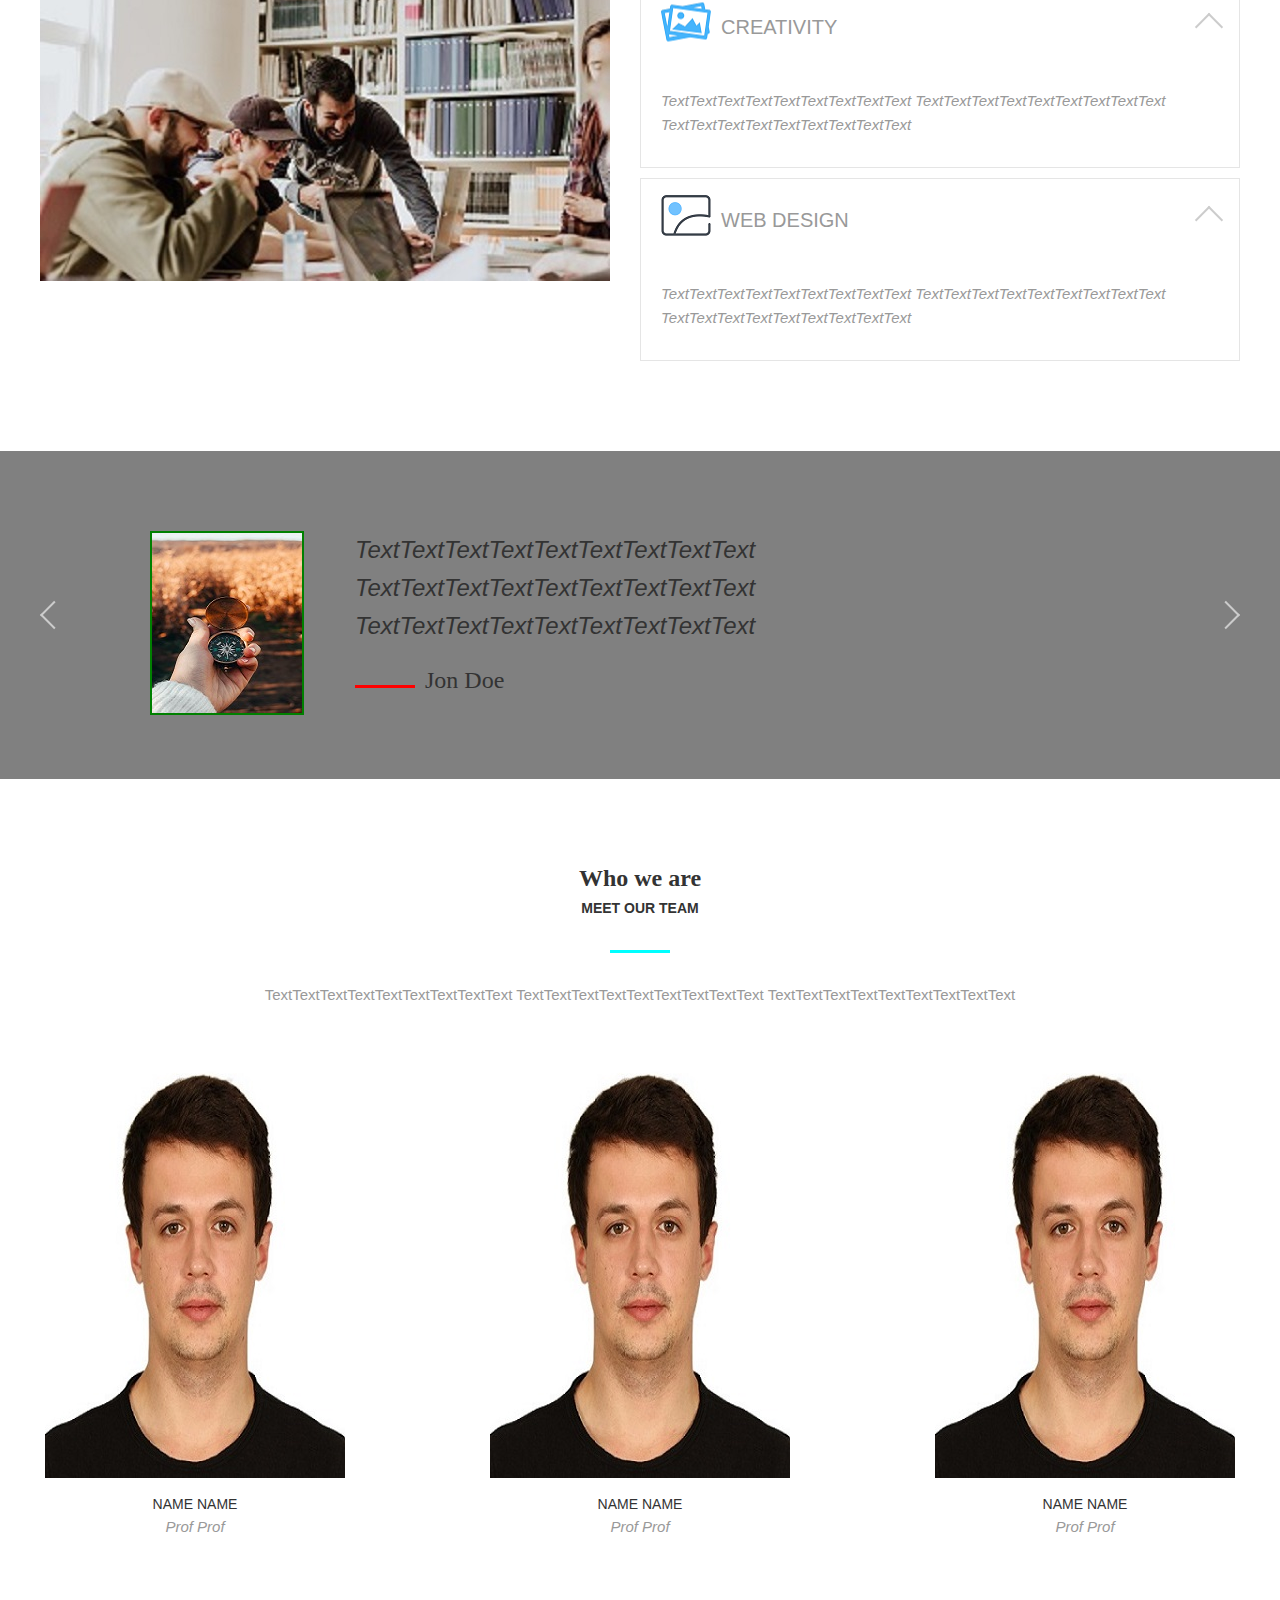
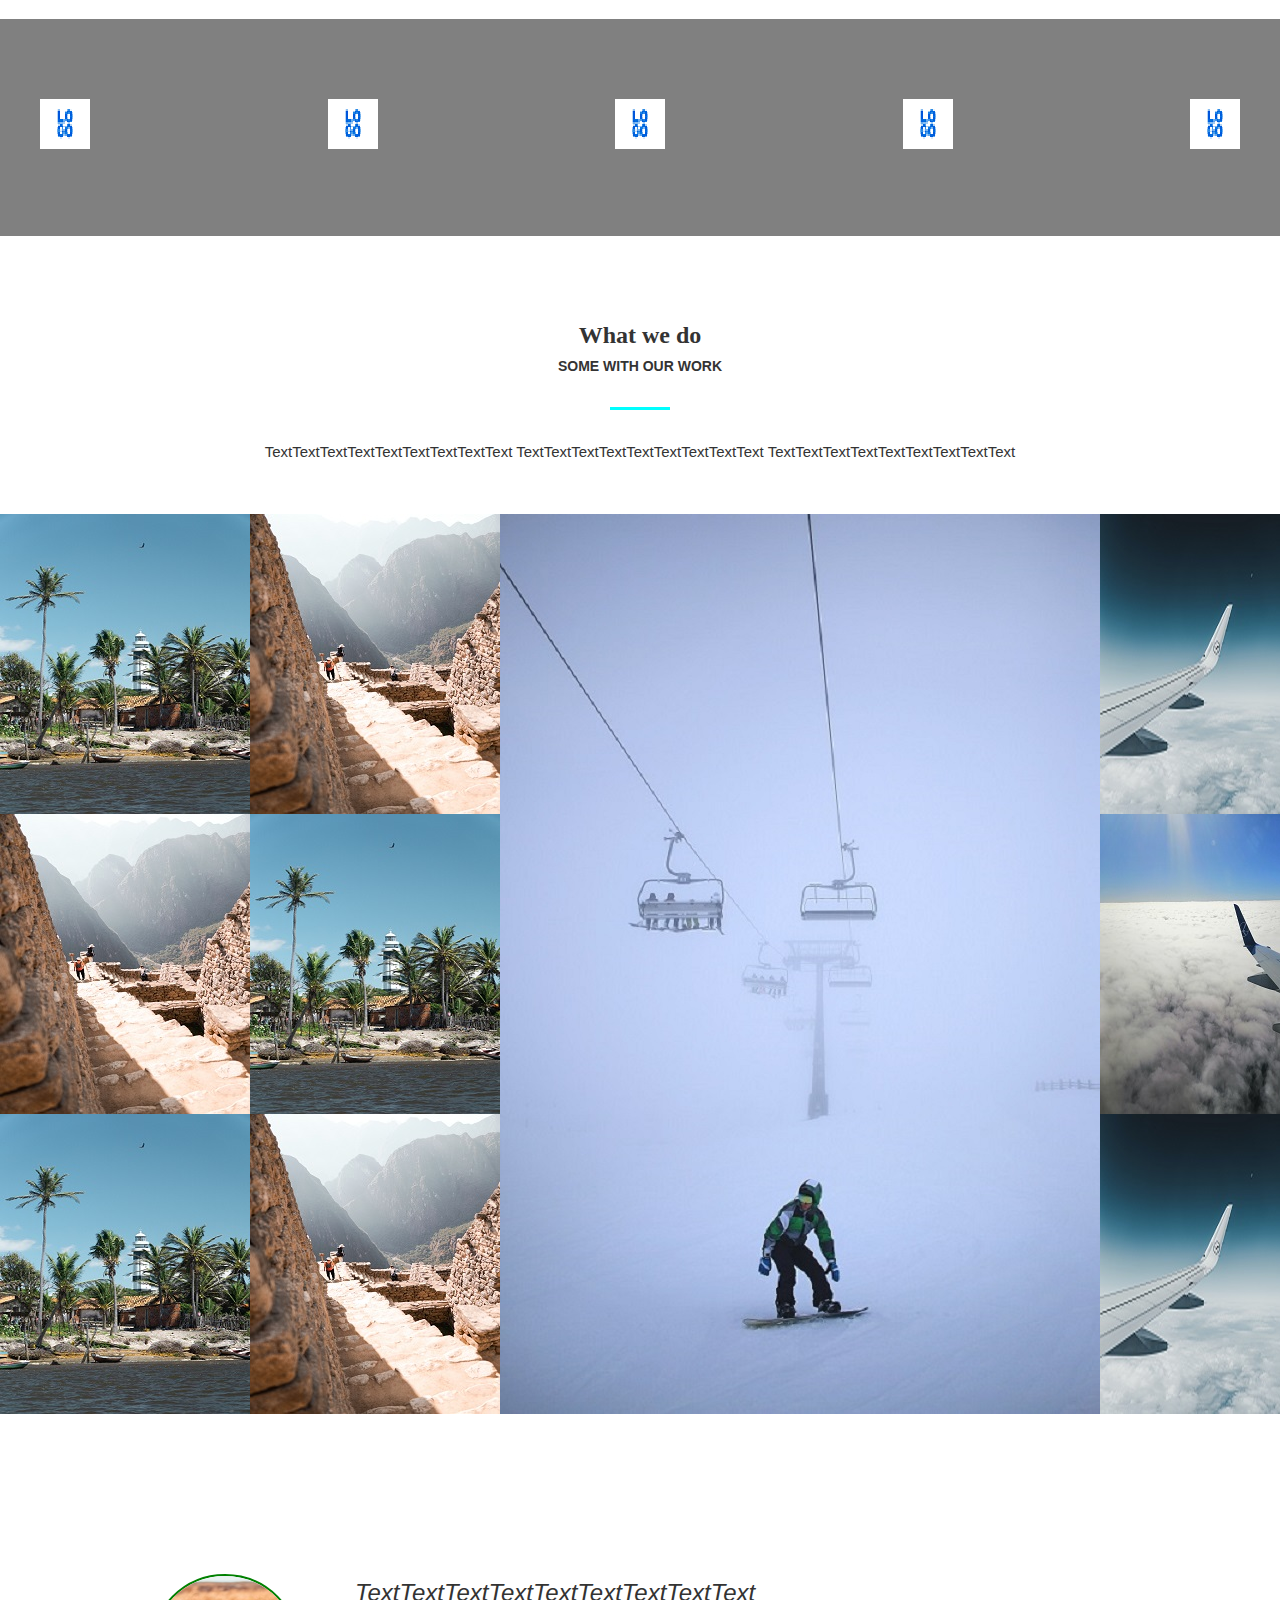
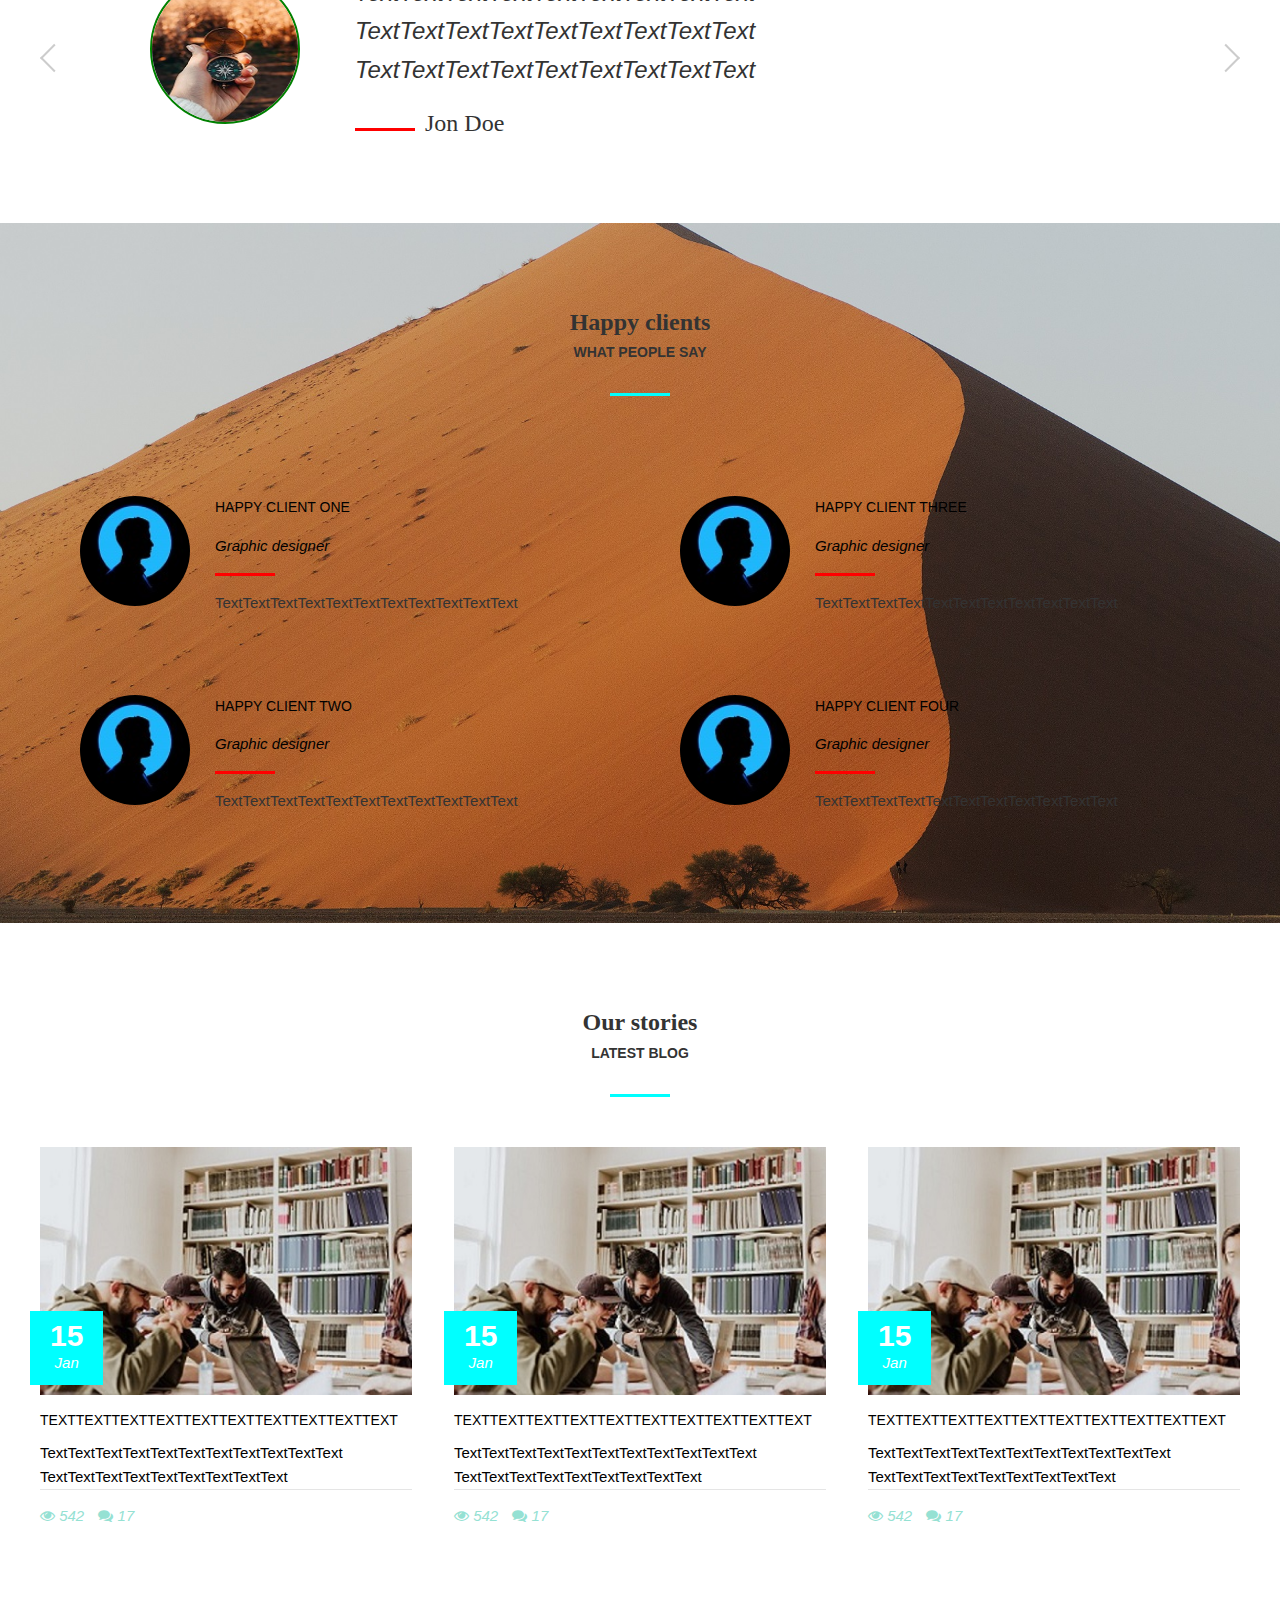
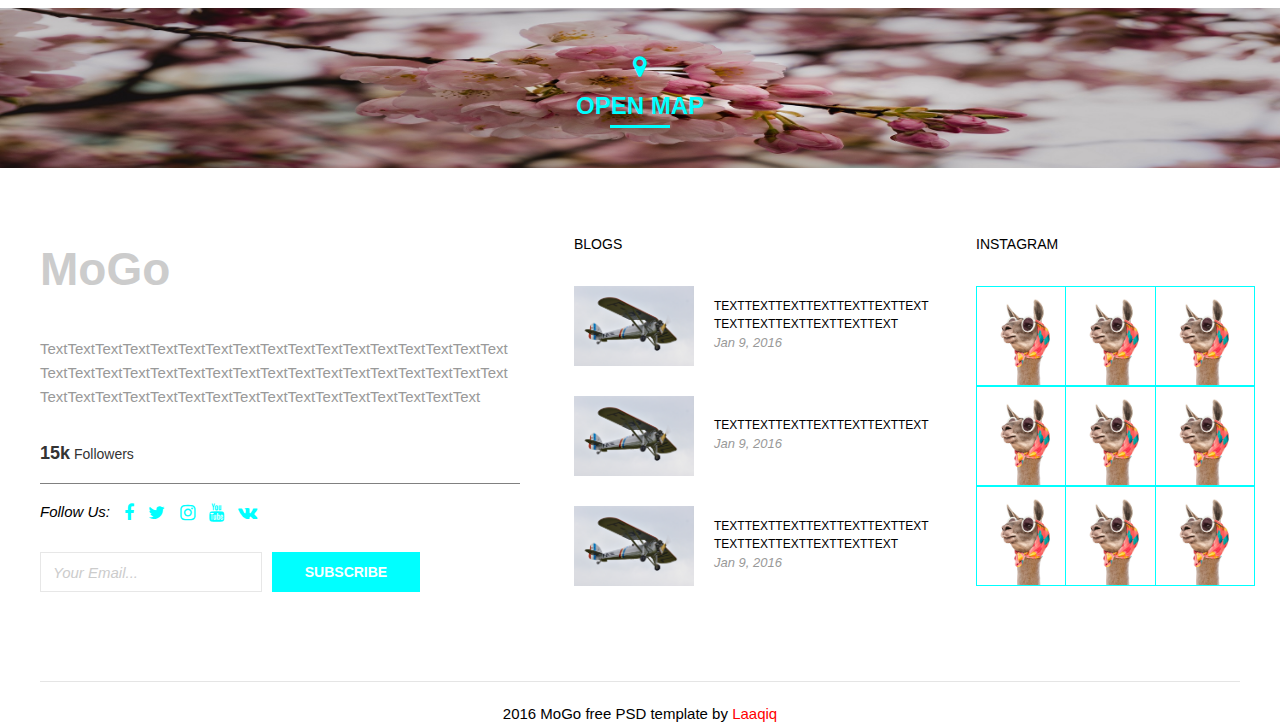
==== commit de79297e: "HTML/CSS/JS" ====
--- a/MoGo/Index.html
+++ b/MoGo/Index.html
@@ -2,7 +2,10 @@
 <html lang="en">
 <head>
     <meta charset="UTF-8">
+    <meta name="viewport" content="width=device-width, initial-scale-1">
     <link rel ="stylesheet" href="assets/css/style.css">
+    <link rel ="stylesheet" href="https://maxcdn.bootstrapcdn.com/font-awesome/4.5.0/css/font-awesome.min.css">
+
     <title>Mogo</title>
 </head>
 <body>
@@ -11,12 +14,18 @@
     <div class="container">
         <div class="header_inner">
             <div class="header_logo">MoGo</div>
-            <nav>
+            <nav class="nav">
                 <a class="nav_link" href="#">About</a>
                 <a class="nav_link" href="#">Service</a>
                 <a class="nav_link" href="#">Blog</a>
                 <a class="nav_link" href="#">Work</a>
                 <a class="nav_link" href="#">Contact</a>
+                <a class="nav_link" href="#">
+                    <i class="fa fa-shopping-cart"></i>
+                </a>
+                <a class="nav_link" href="#">
+                    <i class="fa fa-search"></i>
+                </a>
             </nav>
         </div>
     </div>
@@ -37,19 +46,19 @@
             <div class="slider_inner">
         <div class="slider_item active">
             <span class="slider_num"> 01</span>
-            Intro
+            <span class="slider_text"> Intro</span>
         </div>
         <div class="slider_item">
             <span class="slider_num"> 02</span>
-            Work
+            <span class="slider_text"> Work</span>
         </div>
         <div class="slider_item">
             <span class="slider_num"> 03</span>
-            About
+            <span class="slider_text"> About</span>
         </div>
         <div class="slider_item">
             <span class="slider_num"> 04</span>
-            Contacts
+            <span class="slider_text"> Contacts</span>
         </div>
             </div>
         </div>
@@ -589,5 +598,219 @@
         </div>
     </div>
 </section>
+
+<section class="section">
+    <div class="container">
+
+        <div class="section_header">
+            <h3 class="section_suptitle"> Our stories </h3>
+            <h2 class="section_title"> Latest blog </h2>
+        </div>
+
+        <div class="blog">
+        <div class="blog_item">
+        <div class="blog_header">
+            <img class="blog_photo" src="assets/images/blog.jpg" alt="">
+            <div class="blog_date">
+            <div class="blog_date-day">15</div>Jan
+        </div>
+        </div>
+            <div class="blog_content">
+    <div class="blog_title">
+                <a href="#">TextTextTextTextTextTextTextTextTextText</a>
+    </div>
+    <div class="blog_text">TextTextTextTextTextTextTextTextTextTextText
+        TextTextTextTextTextTextTextTextText</div>
+        </div>
+            <div class="blog_footer">
+                <div class="blog_stat">
+            <span class="blog_stat_item">
+                <i class="fa fa-eye"></i> 542
+            </span>
+            <span class="blog_stat_item">
+                <i class="fa fa-comments"></i> 17
+            </span>
+                </div>
+            </div>
+        </div>
+
+            <div class="blog_item">
+                <div class="blog_header">
+                    <img class="blog_photo" src="assets/images/blog.jpg" alt="">
+                    <div class="blog_date">
+                        <div class="blog_date-day">15</div>Jan
+                    </div>
+                </div>
+                <div class="blog_content">
+                    <div class="blog_title">
+                        <a href="#">TextTextTextTextTextTextTextTextTextText</a>
+                    </div>
+                    <div class="blog_text">TextTextTextTextTextTextTextTextTextTextText
+                        TextTextTextTextTextTextTextTextText</div>
+                </div>
+                <div class="blog_footer">
+                    <div class="blog_stat">
+            <span class="blog_stat_item">
+                <i class="fa fa-eye"></i> 542
+            </span>
+                        <span class="blog_stat_item">
+                <i class="fa fa-comments"></i> 17
+            </span>
+                    </div>
+                </div>
+            </div>
+
+            <div class="blog_item">
+                <div class="blog_header">
+                    <img class="blog_photo" src="assets/images/blog.jpg" alt="">
+                    <div class="blog_date">
+                        <div class="blog_date-day">15</div>Jan
+                    </div>
+                </div>
+                <div class="blog_content">
+                    <div class="blog_title">
+                        <a href="#">TextTextTextTextTextTextTextTextTextText</a>
+                    </div>
+                    <div class="blog_text">TextTextTextTextTextTextTextTextTextTextText
+                        TextTextTextTextTextTextTextTextText</div>
+                </div>
+                <div class="blog_footer">
+                    <div class="blog_stat">
+            <span class="blog_stat_item">
+                <i class="fa fa-eye"></i> 542
+            </span>
+                        <span class="blog_stat_item">
+                <i class="fa fa-comments"></i> 17
+            </span>
+                    </div>
+                </div>
+            </div>
+
+        </div>
+    </div>
+</section>
+
+<section class="section section--map">
+    <div class="container">
+        <div class="map">
+    <h2 class="map_title">
+        <div><i class="fa fa-map-marker"></i></div>
+        <a href="https://goo.gl/maps/4V8n8KKnrv4nMJaF6" target="_blank"> Open Map</a>
+    </h2>
+        </div>
+</div>
+</section>
+
+<footer class="footer">
+    <div class="container">
+        <div class="footer_inner">
+            <div class="footer_col footer_col--first">
+            <div class="footer_logo">MoGo</div>
+                <div class="footer_text">
+                    TextTextTextTextTextTextTextTextTextTextTextTextTextTextTextTextText
+                    TextTextTextTextTextTextTextTextTextTextTextTextTextTextTextTextText
+                    TextTextTextTextTextTextTextTextTextTextTextTextTextTextTextText
+                </div>
+                <div class="footer_social">
+                    <div class="footer_social-header">
+                        <b>15k</b> Followers
+                    </div>
+                    <div class="footer_social-content">
+                        Follow Us:
+                        <a href="#" target="_blank">
+                        <i class="fa fa-facebook"></i>
+                        </a>
+                        <a href="#" target="_blank">
+                            <i class="fa fa-twitter"></i>
+                        </a>
+                        <a href="#" target="_blank">
+                            <i class="fa fa-instagram"></i>
+                        </a>
+                        <a href="#" target="_blank">
+                            <i class="fa fa-youtube"></i>
+                        </a>
+                        <a href="#" target="_blank">
+                            <i class="fa fa-vk"></i>
+                        </a>
+                    </div>
+                </div>
+
+                <form class="subscribe" action="/" method="post">
+                    <input class="subscribe_input" type="email" name="name" placeholder="Your Email...">
+                    <button class="subscribe_btn" type="submit"> Subscribe </button>
+                </form>
+            </div>
+
+            <div class="footer_col footer_col--second">
+                <div class="footer_title">Blogs</div>
+                <div class="blogs">
+                <div class="blogs_item">
+                    <img class="blogs_img" src="assets/images/intro.jpg" alt="">
+                    <div class="blogs_content">
+                    <a class="blogs_title" href="#">TextTextTextTextTextTextText
+                        TextTextTextTextTextText</a>
+                <div class="blogs_date">Jan 9, 2016</div>
+                    </div>
+                </div>
+
+            <div class="blogs_item">
+                <img class="blogs_img" src="assets/images/intro.jpg" alt="">
+                <div class="blogs_content">
+                    <a class="blogs_title" href="#">TextTextTextTextTextTextText</a>
+                    <div class="blogs_date">Jan 9, 2016</div>
+                </div>
+            </div>
+
+            <div class="blogs_item">
+                <img class="blogs_img" src="assets/images/intro.jpg" alt="">
+                <div class="blogs_content">
+                    <a class="blogs_title" href="#">TextTextTextTextTextTextText
+                        TextTextTextTextTextText</a>
+                    <div class="blogs_date">Jan 9, 2016</div>
+                </div>
+            </div>
+                </div>
+            </div>
+
+            <div class="footer_col footer_col--third">
+                <div class="footer_title">Instagram</div>
+                <div class="instagram">
+                <a class="instagram_item" href="#" target="_blank">
+                    <img class="instagram_img" src="assets/images/inst.png" alt="">
+                </a>
+                    <a class="instagram_item" href="#" target="_blank">
+                        <img class="instagram_img" src="assets/images/inst.png" alt="">
+                    </a>
+                    <a class="instagram_item" href="#" target="_blank">
+                        <img class="instagram_img" src="assets/images/inst.png" alt="">
+                    </a>
+                    <a class="instagram_item" href="#" target="_blank">
+                        <img class="instagram_img" src="assets/images/inst.png" alt="">
+                    </a>
+                    <a class="instagram_item" href="#" target="_blank">
+                        <img class="instagram_img" src="assets/images/inst.png" alt="">
+                    </a>
+                    <a class="instagram_item" href="#" target="_blank">
+                        <img class="instagram_img" src="assets/images/inst.png" alt="">
+                    </a>
+                    <a class="instagram_item" href="#" target="_blank">
+                        <img class="instagram_img" src="assets/images/inst.png" alt="">
+                    </a>
+                    <a class="instagram_item" href="#" target="_blank">
+                        <img class="instagram_img" src="assets/images/inst.png" alt="">
+                    </a>
+                    <a class="instagram_item" href="#" target="_blank">
+                        <img class="instagram_img" src="assets/images/inst.png" alt="">
+                    </a>
+            </div>
+            </div>
+    </div>
+
+        <div class="copyright">
+         2016 MoGo free PSD template by <span>Laaqiq</span>
+        </div>
+    </div>
+</footer>
+
 </body>
 </html>--- a/MoGo/assets/css/style.css
+++ b/MoGo/assets/css/style.css
@@ -97,7 +97,8 @@
 
 .container{
     width: 100%;
-    max-width: 1200px;
+    max-width: 1230px;
+    padding: 0 15px;
     margin: 0 auto;
 }
 
@@ -156,6 +157,7 @@
     display: inline-block;
     vertical-align: top;
     padding: 8px 30px;
+    margin-bottom: 60px;
 
     border: 3px solid #fff;
 
@@ -261,7 +263,7 @@
     font-size: 30px;
     font-weight: 700;
     color: #333333;
-text-transform: uppercase;
+    text-transform: uppercase;
 }
 
 .section_title:after{
@@ -335,7 +337,6 @@
 }
 
 .statistics{
-
     background-color: aqua;
 }
 
@@ -390,6 +391,13 @@
     font-size: 14px;
     color: #333333;
     text-transform: uppercase;
+}
+
+.section--map{
+    padding: 40px 0;
+    background: #e6e6e6 url("../images/map.jpg") center no-repeat;
+    -webkit-background-size: cover;
+    background-size: cover;
 }
 
 .section_text{
@@ -832,3 +840,342 @@
     margin: 15px 0;
 }
 
+.blog{
+    display: flex;
+    justify-content: space-between;
+}
+
+.blog_item{
+    width: 31%;
+}
+
+.blog_header{
+    position: relative;
+    margin-bottom: 10px;
+}
+
+.blog_photo{
+    display: block;
+    max-width: 100%;
+    height: auto;
+}
+
+.blog_date{
+    padding: 10px 20px;
+    background-color: aqua;
+
+    font-style: italic;
+    font-size: 15px;
+    color: white;
+    font-weight: 300;
+    text-align: center;
+
+    position: absolute;
+    bottom: 10px;
+    left: -10px;
+    z-index: 1;
+}
+
+.blog_date-day{
+    font-size: 30px;
+    line-height: 1;
+    font-weight: 700;
+    font-style: normal;
+}
+
+.blog_content{
+    margin-top: 14px;
+}
+
+.blog_title{
+    margin-bottom: 10px;
+    font-size: 14px;
+    color: black;
+    text-transform: uppercase;
+}
+
+.blog_title a{
+    color: inherit;
+    text-decoration: none;
+}
+
+.blog_title a:hover {
+    text-decoration: underline;
+}
+
+.blog_text{
+    font-size: 15px;
+    color: black;
+}
+
+.blog_footer{
+    padding-top: 14px;
+    border-top: 1px solid #e5e5e5;
+    font-size: 15px;
+    font-style: italic;
+    font-weight: 300;
+    color: black;
+}
+
+.blog_stat_item{
+    display: inline-block;
+    vertical-align: top;
+    margin-right: 10px;
+}
+
+.blog_stat_item{
+    color: #95e1d3;
+}
+
+.map{
+    text-align: center;
+}
+
+.map_title{
+    font-size: 24px;
+    color: aqua;
+    font-weight: 700;
+    text-transform: uppercase;
+}
+
+.map_title:after{
+    content: "";
+    display: block;
+    width: 60px;
+    height: 3px;
+    background-color: aqua;
+    margin: auto;
+}
+
+.map_title a{
+    color: inherit;
+    text-decoration: none;
+}
+
+.map_title a:hover{
+    text-decoration: underline;
+}
+
+.footer{
+   background-color: white;
+    padding-top: 65px;
+}
+
+.footer_col--first{
+       width: 40%;
+}
+
+.footer_col--second{
+    width: 29%;
+}
+
+.footer_col--third{
+    width: 22%;
+}
+
+.footer_inner{
+    display: flex;
+    justify-content: space-between;
+    padding-bottom: 65px;
+}
+
+.footer_logo{
+    margin-bottom: 30px;
+    font-size: 46px;
+    font-weight: 700;
+    color: #ccc;
+}
+
+.footer_text{
+    margin-bottom: 30px;
+    font-size: 15px;
+    color: #999;
+}
+
+.footer_social{
+    margin-bottom: 25px;
+}
+
+.footer_social-header{
+    padding-bottom: 15px;
+    font-size: 14px;
+    color: #333;
+    border-bottom: 1px solid gray;
+}
+
+.footer_social-header b{
+    font-size: 18px;
+}
+
+.footer_social-content{
+    padding-top: 15px;
+    font-size: 15px;
+    color: black;
+    font-style: italic;
+    font-weight: 300;
+}
+
+.footer_social-content a{
+    display: inline-block;
+    vertical-align: middle;
+    margin-left: 10px;
+    font-size: 18px;
+    color: aqua;
+}
+
+.footer_title{
+    margin-bottom: 30px;
+    font-size: 14px;
+    text-transform: uppercase;
+    color: black;
+}
+
+.blogs_item{
+    display: flex;
+    align-items: center;
+    margin-bottom: 30px;
+}
+
+.blogs_img{
+    width: 120px;
+    height: 80px;
+}
+
+.blogs_content{
+    padding-left: 20px;
+}
+
+.blogs_title{
+    display: block;
+    color: black;
+    font-size: 12px;
+    line-height: 1.5;
+    text-transform: uppercase;
+    text-decoration: none;
+}
+
+.blogs_title:hover{
+    text-decoration: underline;
+}
+
+.blogs_date{
+    font-size: 13px;
+    color: #999;
+    font-style: italic;
+    font-weight: 300;
+}
+
+.instagram{
+    display: flex;
+    flex-wrap: wrap;
+    justify-content: space-between;
+}
+
+.instagram_item{
+    width: 32.33333%;
+
+}
+
+.instagram_item img{
+    display: block;
+    width: 100px;
+    height: 100px;
+    border: 1px solid aqua;
+}
+
+.subscribe{
+    width: 100%;
+    max-width: 380px;
+    display: flex;
+}
+
+.subscribe_input{
+    width: 60%;
+    height: 40px;
+    padding: 12px;
+    line-height: 1.1;
+    background: white;
+    border: 1px solid #e7e7e7;
+    font-size: 15px;
+    color: #333;
+    font-style: italic;
+    font-weight: 300;
+}
+
+.subscribe_input::placeholder{
+    color: #ccc;
+}
+
+.subscribe_input:focus{
+    outline: 0;
+    border-color: aquamarine;
+}
+
+.subscribe_btn{
+    width: 40%;
+    height: 40px;
+    padding: 12px 10px;
+    margin-left: 10px;
+    background-color: aqua;
+    border: 0;
+    cursor: pointer;
+    font-size: 14px;
+    line-height: 1.1;
+    font-weight: 700;
+    color: #fff;
+    text-transform: uppercase;
+    transition: background-color .2s linear;
+}
+
+.subscribe_btn:hover{
+    background-color: aquamarine;
+}
+.subscribe_btn:focus{
+    outline: 0;
+    background-color: aquamarine;
+}
+
+.copyright{
+    padding-top: 20px;
+    text-align: center;
+    border-top: 1px solid #e5e5e5;
+    color: black;
+    text-align: center;
+}
+
+.copyright span{
+    color: red;
+}
+
+@media (max-width: 1230px) {
+
+    .intro_suptitle{
+        font-size: 52px;
+    }
+
+    .intro_title{
+        font-size: 120px;
+    }
+}
+
+@media (max-width: 990px) {
+
+    .intro_suptitle{
+        font-size: 41px;
+    }
+
+    .intro_title{
+        font-size: 96px;
+    }
+}
+
+@media (max-width: 770px) {
+    .nav {
+        display: none;
+    }
+
+    .slider_text{
+        display: none;
+    }
+
+}